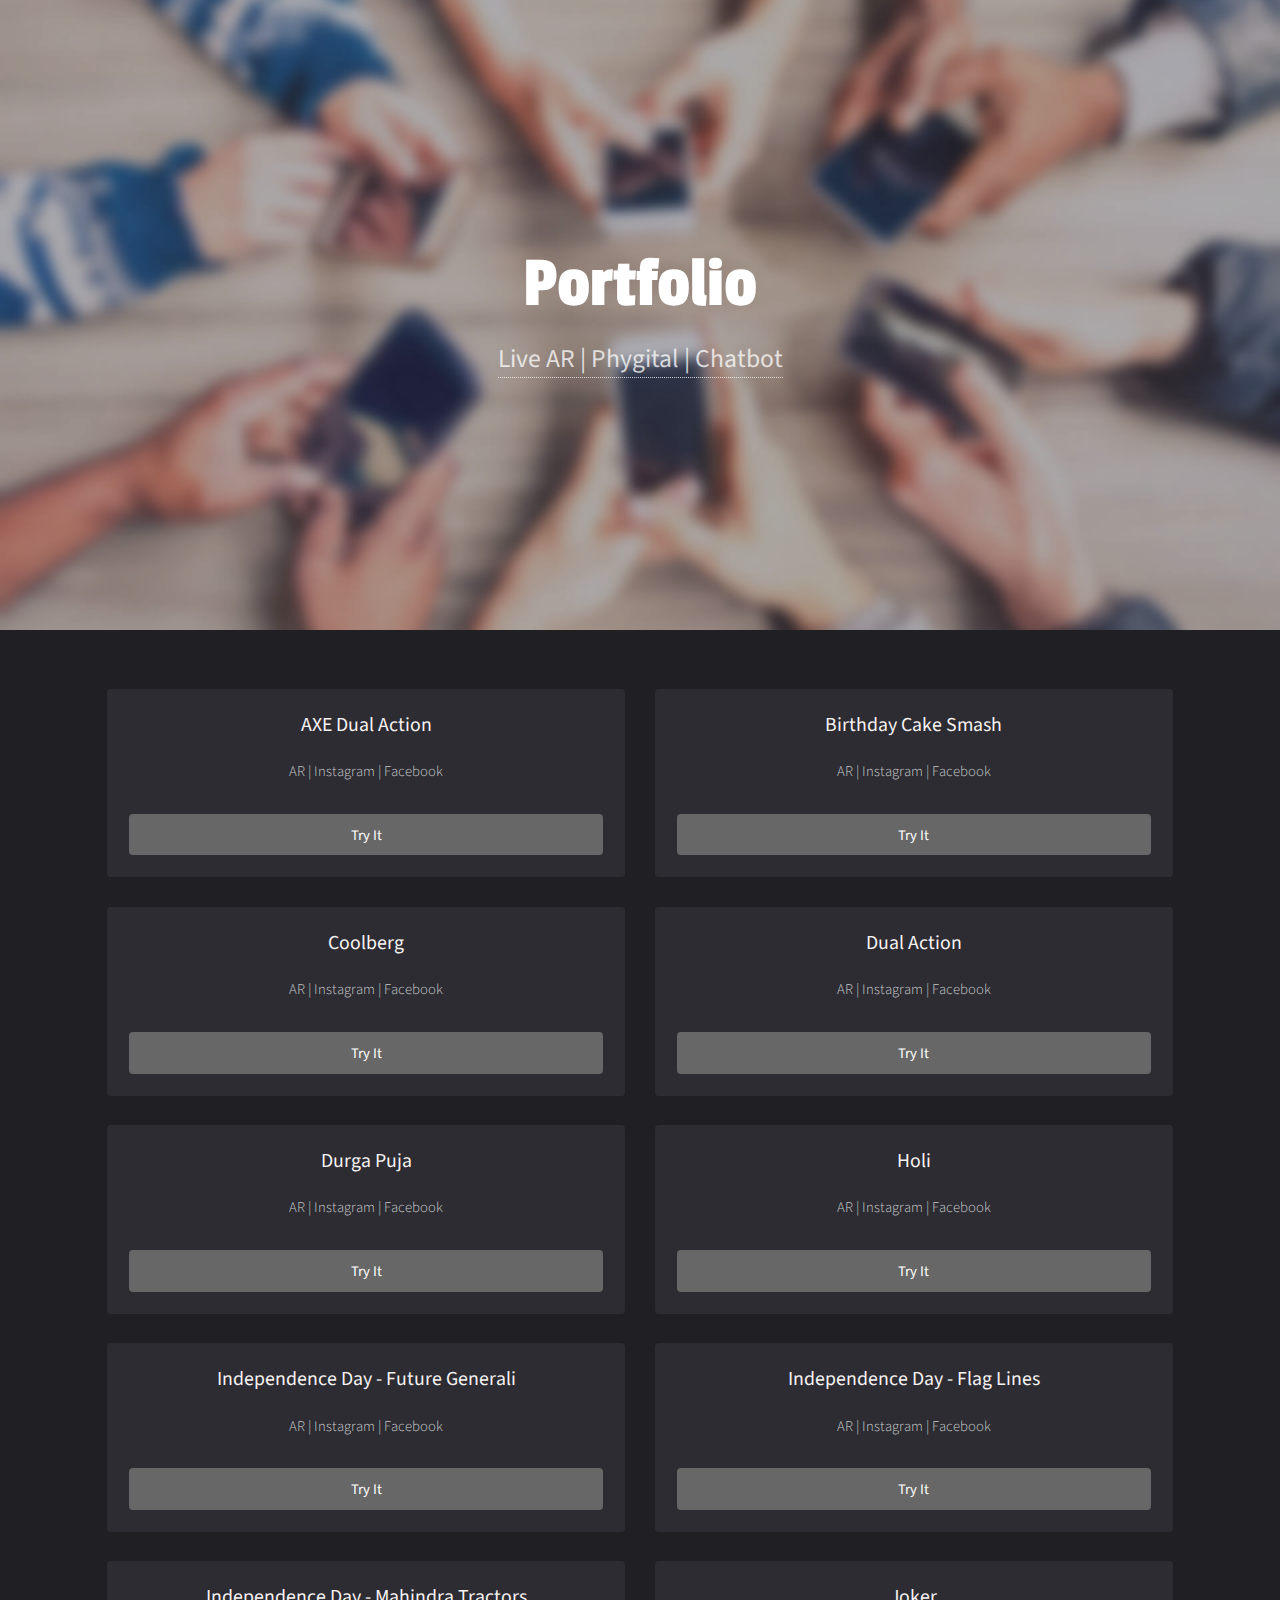
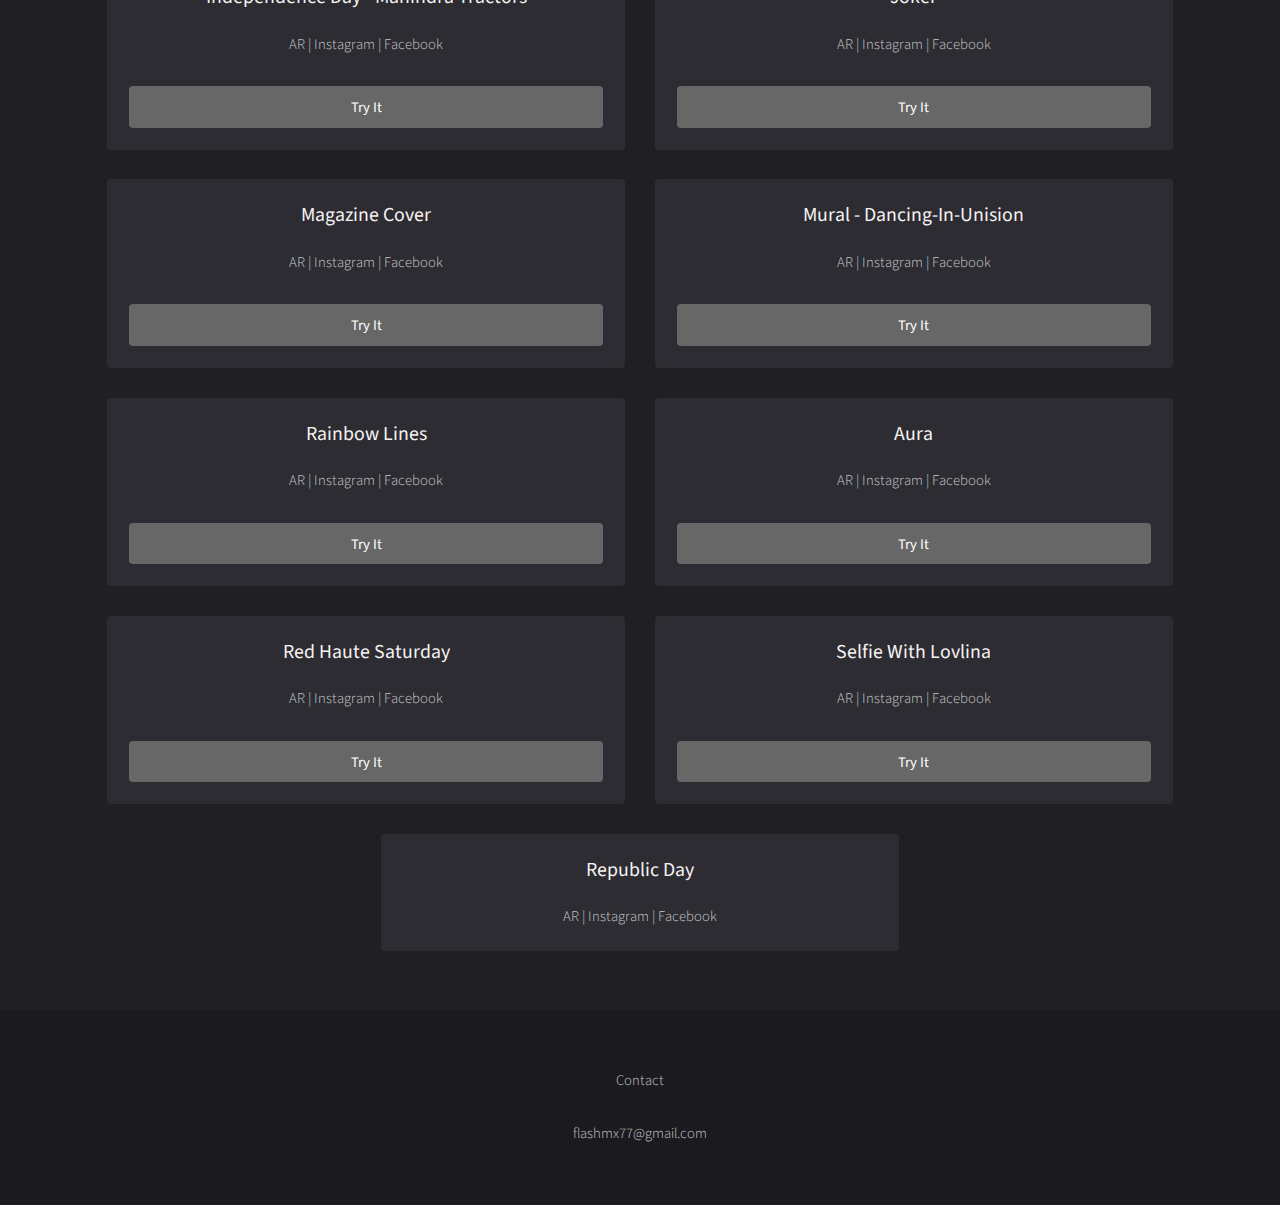
==== filters.html @ 59781143 "Update filters.html" ====
<!DOCTYPE HTML>
<html>
	<head>
		<title>Portfolio</title>
		<meta charset="utf-8" />
		<meta name="viewport" content="width=device-width, initial-scale=1" />
		<link rel="stylesheet" href="assets/css/main.css" />
	</head>
	<body id="top">

			<!-- Banner -->
			<!--
				To use a video as your background, set data-video to the name of your video without
				its extension (eg. images/banner). Your video must be available in both .mp4 and .webm
				formats to work correctly.
			-->
				<section id="banner">
					<div class="inner">
						<header>
							<h1>Portfolio</h1>
							<h2><a href="https://www.facebook.com/sparkarhub/portfolios/fb/yogesh.more.7583/" target="_blank">Live AR | Phygital | Chatbot</a></h2><br />
								
						</header>
					</div>
				</section>

			<!-- Main -->
				<div id="main">
					<div class="inner">

					<!-- Boxes -->
						<div class="thumbnails">

							<!-- Add Thubnails End Here --------------------------->

							<div class="box">	
								<a href="https://youtu.be/QBW-10yEpzw" class="image fit"><img src="https://img.youtube.com/vi/QBW-10yEpzw/hqdefault.jpg" alt="" /></a>
								<div class="inner">
									<h3>AXE Dual Action</h3>
									<p>AR | Instagram | Facebook</p>
									<a href="https://www.instagram.com/ar/537586124354179/" target="_blank" class="button style2" data-poptrox="ignore">Try It</a>
								</div>
							</div>

							<div class="box">	
								<a href="https://youtu.be/SzaYAIgMSN8" class="image fit"><img src="https://img.youtube.com/vi/SzaYAIgMSN8/hqdefault.jpg" alt="" /></a>
								<div class="inner">
									<h3>Birthday Cake Smash</h3>
									<p>AR | Instagram | Facebook</p>
									<a href="https://www.instagram.com/ar/287450049978394/" target="_blank" class="button style2" data-poptrox="ignore">Try It</a>
								</div>
							</div>

							<div class="box">	
								<a href="https://youtu.be/iDpoT2D5agc" class="image fit"><img src="https://img.youtube.com/vi/iDpoT2D5agc/hqdefault.jpg" alt="" /></a>
								<div class="inner">
									<h3>Coolberg</h3>
									<p>AR | Instagram | Facebook</p>
									<a href="https://www.instagram.com/ar/957175161336480/" target="_blank" class="button style2" data-poptrox="ignore">Try It</a>
								</div>
							</div>

							<div class="box">	
								<a href="https://youtube.com/shorts/dDfHltW8CPo" class="image fit"><img src="https://img.youtube.com/vi/dDfHltW8CPo/hqdefault.jpg" alt="" /></a>
								<div class="inner">
									<h3>Dual Action</h3>
									<p>AR | Instagram | Facebook</p>
									<a href="https://www.instagram.com/ar/537586124354179/" target="_blank" class="button style2" data-poptrox="ignore">Try It</a>
								</div>
							</div>

							<div class="box">	
								<a href="https://youtu.be/N5Nl8553BpI" class="image fit"><img src="https://img.youtube.com/vi/N5Nl8553BpI/hqdefault.jpg" alt="" /></a>
								<div class="inner">
									<h3>Durga Puja</h3>
									<p>AR | Instagram | Facebook</p>
									<a href="https://www.instagram.com/ar/721302671809543/" target="_blank" class="button style2" data-poptrox="ignore">Try It</a>
								</div>
							</div>

							<div class="box">	
								<a href="https://youtu.be/ouzbriXUy3Q" class="image fit"><img src="https://img.youtube.com/vi/ouzbriXUy3Q/hqdefault.jpg" alt="" /></a>
								<div class="inner">
									<h3>Holi</h3>
									<p>AR | Instagram | Facebook</p>
									<a href="https://www.instagram.com/ar/2175085199293525/" target="_blank" class="button style2" data-poptrox="ignore">Try It</a>
								</div>
							</div>

							<div class="box">	
								<a href="https://youtube.com/shorts/oxBhtY5HSUU" class="image fit"><img src="https://img.youtube.com/vi/oxBhtY5HSUU/hqdefault.jpg" alt="" /></a>
								<div class="inner">
									<h3>Independence Day - Future Generali</h3>
									<p>AR | Instagram | Facebook</p>
									<a href="https://www.instagram.com/ar/896954020672946/" target="_blank" class="button style2" data-poptrox="ignore">Try It</a>
								</div>
							</div>

							<div class="box">	
								<a href="https://youtu.be/_As4MZf49LM" class="image fit"><img src="https://img.youtube.com/vi/_As4MZf49LM/hqdefault.jpg" alt="" /></a>
								<div class="inner">
									<h3>Independence Day - Flag Lines</h3>
									<p>AR | Instagram | Facebook</p>
									<a href="https://www.instagram.com/ar/4697880150268100/" target="_blank" class="button style2" data-poptrox="ignore">Try It</a>
								</div>
							</div>

							<div class="box">	
								<a href="https://youtu.be/c65rJLaP1Z8" class="image fit"><img src="https://img.youtube.com/vi/c65rJLaP1Z8/hqdefault.jpg" alt="" /></a>
								<div class="inner">
									<h3>Independence Day - Mahindra Tractors</h3>
									<p>AR | Instagram | Facebook</p>
									<a href="https://www.instagram.com/ar/230034132458523/" target="_blank" class="button style2" data-poptrox="ignore">Try It</a>
								</div>
							</div>

							<div class="box">	
								<a href="https://youtu.be/Al5YrtFO" class="image fit"><img src="https://img.youtube.com/vi/Al5YrtFO/hqdefault.jpg" alt="" /></a>
								<div class="inner">
									<h3>Joker</h3>
									<p>AR | Instagram | Facebook</p>
									<a href="https://www.instagram.com/ar/272616911579802/" target="_blank" class="button style2" data-poptrox="ignore">Try It</a>
								</div>
							</div>

							<div class="box">	
								<a href="https://youtu.be/rmoR3_rSBbg" class="image fit"><img src="https://img.youtube.com/vi/rmoR3_rSBbg/hqdefault.jpg" alt="" /></a>
								<div class="inner">
									<h3>Magazine Cover</h3>
									<p>AR | Instagram | Facebook</p>
									<a href="https://www.instagram.com/ar/2303592519777385/" target="_blank" class="button style2" data-poptrox="ignore">Try It</a>
								</div>
							</div>

							<div class="box">	
								<a href="https://youtu.be/Qq5zEqtlnrs" class="image fit"><img src="https://img.youtube.com/vi/Qq5zEqtlnrs/hqdefault.jpg" alt="" /></a>
								<div class="inner">
									<h3>Mural - Dancing-In-Unision</h3>
									<p>AR | Instagram | Facebook</p>
									<a href="https://www.instagram.com/ar/176875527545979/" target="_blank" class="button style2" data-poptrox="ignore">Try It</a>
								</div>
							</div>

							<div class="box">	
								<a href="https://youtu.be/TAgI7N_SbGw" class="image fit"><img src="https://img.youtube.com/vi/TAgI7N_SbGw/hqdefault.jpg" alt="" /></a>
								<div class="inner">
									<h3>Rainbow Lines</h3>
									<p>AR | Instagram | Facebook</p>
									<a href="https://www.instagram.com/ar/316603903406210/" target="_blank" class="button style2" data-poptrox="ignore">Try It</a>
								</div>
							</div>

							<div class="box">	
								<a href="https://youtu.be/93Lt8MU55zY" class="image fit"><img src="https://img.youtube.com/vi/93Lt8MU55zY/hqdefault.jpg" alt="" /></a>
								<div class="inner">
									<h3>Aura</h3>
									<p>AR | Instagram | Facebook</p>
									<a href="https://www.instagram.com/ar/203110615328502/" target="_blank" class="button style2" data-poptrox="ignore">Try It</a>
								</div>
							</div>

							<div class="box">	
								<a href="https://youtu.be/dvig1gY3GxA" class="image fit"><img src="https://img.youtube.com/vi/dvig1gY3GxA/hqdefault.jpg" alt="" /></a>
								<div class="inner">
									<h3>Red Haute Saturday</h3>
									<p>AR | Instagram | Facebook</p>
									<a href="https://www.instagram.com/ar/796546694264872/" target="_blank" class="button style2" data-poptrox="ignore">Try It</a>
								</div>
							</div>

							<div class="box">	
								<a href="https://youtu.be/J77EENIoPwA" class="image fit"><img src="https://img.youtube.com/vi/J77EENIoPwA/hqdefault.jpg" alt="" /></a>
								<div class="inner">
									<h3>Selfie With Lovlina</h3>
									<p>AR | Instagram | Facebook</p>
									<a href="https://www.instagram.com/ar/395249058908692/" target="_blank" class="button style2" data-poptrox="ignore">Try It</a>
								</div>
							</div>

							<div class="box">	
								<a href="https://youtu.be/uNlEU5g5nno" class="image fit"><img src="https://img.youtube.com/vi/uNlEU5g5nno/hqdefault.jpg" alt="" /></a>
								<div class="inner">
									<h3>Republic Day</h3>
									<p>AR | Instagram | Facebook</p>
									<!-- No Test Link Available -->
								</div>
							</div>


							<!-- Thubnails End Here --------------------------->




						</div>

					</div>
				</div>

			<!-- Footer -->
				<footer id="footer">
					<div class="inner">
						<p>Contact</p>
						<p>flashmx77@gmail.com</p>

						<!--<ul class="icons">
							<li><a href="https://twitter.com/ShyThe13th" class="icon fa-twitter"><span class="label">Twitter</span></a></li>
							<li><a href="https://www.youtube.com/channel/UCXwXS7jSIr3PJQNfdKXRfbA" class="icon fa-youtube"><span class="label">Youtube</span></a></li>
							<li><a href="https://www.instagram.com/shy_guythe13th/" class="icon fa-instagram"><span class="label">Instagram</span></a></li>
						</ul>-->
					</div>
				</footer>

		<!-- Scripts -->
			<script src="assets/js/jquery.min.js"></script>
			<script src="assets/js/jquery.scrolly.min.js"></script>
			<script src="assets/js/jquery.poptrox.min.js"></script>
			<script src="assets/js/skel.min.js"></script>
			<script src="assets/js/util.js"></script>
			<script src="assets/js/main.js"></script>

	</body>
</html>
---- assets/css/main.css ----
@charset "UTF-8";
@import url(font-awesome.min.css);
@import url("https://fonts.googleapis.com/css?family=Source+Sans+Pro:300,400|Passion+One:400");

/*
	Full Motion by TEMPLATED
	templated.co @templatedco
	Released for free under the Creative Commons Attribution 3.0 license (templated.co/license)
*/

/* Reset */

	html, body, div, span, applet, object, iframe, h1, h2, h3, h4, h5, h6, p, blockquote, pre, a, abbr, acronym, address, big, cite, code, del, dfn, em, img, ins, kbd, q, s, samp, small, strike, strong, sub, sup, tt, var, b, u, i, center, dl, dt, dd, ol, ul, li, fieldset, form, label, legend, table, caption, tbody, tfoot, thead, tr, th, td, article, aside, canvas, details, embed, figure, figcaption, footer, header, hgroup, menu, nav, output, ruby, section, summary, time, mark, audio, video {
		margin: 0;
		padding: 0;
		border: 0;
		font-size: 100%;
		font: inherit;
		vertical-align: baseline;
	}

	article, aside, details, figcaption, figure, footer, header, hgroup, menu, nav, section {
		display: block;
	}

	body {
		line-height: 1;
	}

	ol, ul {
		list-style: none;
	}

	blockquote, q {
		quotes: none;
	}

	blockquote:before, blockquote:after, q:before, q:after {
		content: '';
		content: none;
	}

	table {
		border-collapse: collapse;
		border-spacing: 0;
	}

	body {
		-webkit-text-size-adjust: none;
	}

/* Box Model */

	*, *:before, *:after {
		-moz-box-sizing: border-box;
		-webkit-box-sizing: border-box;
		box-sizing: border-box;
	}

/* Basic */

	@-ms-viewport {
		width: device-width;
	}

	body {
		-ms-overflow-style: scrollbar;
	}

	@media screen and (max-width: 480px) {

		html, body {
			min-width: 320px;
		}

	}

	body {
		background: #202024;
	}

		body.is-loading *, body.is-loading *:before, body.is-loading *:after {
			-moz-animation: none !important;
			-webkit-animation: none !important;
			-ms-animation: none !important;
			animation: none !important;
			-moz-transition: none !important;
			-webkit-transition: none !important;
			-ms-transition: none !important;
			transition: none !important;
		}

/* Type */

	body, input, select, textarea {
		color: rgba(255, 255, 255, 0.75);
		font-family: "Source Sans Pro", sans-serif;
		font-size: 14pt;
		font-weight: 300;
		line-height: 1.65;
	}

		@media screen and (max-width: 1680px) {

			body, input, select, textarea {
				font-size: 11pt;
			}

		}

		@media screen and (max-width: 1280px) {

			body, input, select, textarea {
				font-size: 11pt;
			}

		}

		@media screen and (max-width: 980px) {

			body, input, select, textarea {
				font-size: 12pt;
			}

		}

		@media screen and (max-width: 736px) {

			body, input, select, textarea {
				font-size: 12pt;
			}

		}

		@media screen and (max-width: 480px) {

			body, input, select, textarea {
				font-size: 12pt;
			}

		}

	a {
		-moz-transition: background-color 0.2s ease-in-out, color 0.2s ease-in-out;
		-webkit-transition: background-color 0.2s ease-in-out, color 0.2s ease-in-out;
		-ms-transition: background-color 0.2s ease-in-out, color 0.2s ease-in-out;
		transition: background-color 0.2s ease-in-out, color 0.2s ease-in-out;
		color: rgba(255, 255, 255, 0.75);
		text-decoration: none;
		border-bottom: 1px dotted;
		outline: 0;
	}

		a:hover {
			color: #FFF;
			border: none;
		}

	strong, b {
		color: #fff;
		font-weight: 400;
	}

	em, i {
		font-style: italic;
	}

	p {
		margin: 0 0 2em 0;
	}

	h1, h2, h3, h4, h5, h6 {
		color: rgb(247, 242, 242);
		font-weight: 400;
		line-height: 1.5;
		margin: 0 0 1em 0;
	}

		h1 a, h2 a, h3 a, h4 a, h5 a, h6 a {
			color: inherit;
			text-decoration: none;
		}

	h2 {
		font-size: 1.75em;
	}

	h3 {
		font-size: 1.35em;
	}

	h4 {
		font-size: 1.1em;
	}

	h5 {
		font-size: 0.9em;
	}

	h6 {
		font-size: 0.7em;
	}

	sub {
		font-size: 0.8em;
		position: relative;
		top: 0.5em;
	}

	sup {
		font-size: 0.8em;
		position: relative;
		top: -0.5em;
	}

	blockquote {
		border-left: solid 4px rgba(144, 144, 144, 0.25);
		font-style: italic;
		margin: 0 0 2em 0;
		padding: 0.5em 0 0.5em 2em;
	}

	code {
		background: rgba(144, 144, 144, 0.075);
		border-radius: 4px;
		border: solid 1px rgba(144, 144, 144, 0.25);
		font-family: "Courier New", monospace;
		font-size: 0.9em;
		margin: 0 0.25em;
		padding: 0.25em 0.65em;
	}

	pre {
		-webkit-overflow-scrolling: touch;
		font-family: "Courier New", monospace;
		font-size: 0.9em;
		margin: 0 0 2em 0;
	}

		pre code {
			display: block;
			line-height: 1.75;
			padding: 1em 1.5em;
			overflow-x: auto;
		}

	hr {
		border: 0;
		border-bottom: solid 1px rgba(144, 144, 144, 0.25);
		margin: 2em 0;
	}

		hr.major {
			margin: 3em 0;
		}

	.align-left {
		text-align: left;
	}

	.align-center {
		text-align: center;
	}

	.align-right {
		text-align: right;
	}

/* Section/Article */

	section.special, article.special {
		text-align: center;
	}

	header p {
		color: rgba(255, 255, 255, 0.5);
		position: relative;
		margin: 0 0 1.5em 0;
	}

	header h2 + p {
		font-size: 1.25em;
		margin-top: -1em;
	}

	header h3 + p {
		font-size: 1.1em;
		margin-top: -0.8em;
	}

	header h4 + p,
	header h5 + p,
	header h6 + p {
		font-size: 0.9em;
		margin-top: -0.6em;
	}

/* Box */

	.thumbnails {
		display: -moz-flex;
		display: -webkit-flex;
		display: -ms-flex;
		display: flex;
		-moz-align-items: stretch;
		-webkit-align-items: stretch;
		-ms-align-items: stretch;
		align-items: stretch;
		-moz-justify-content: center;
		-webkit-justify-content: center;
		-ms-justify-content: center;
		justify-content: center;
		-moz-flex-wrap: wrap;
		-webkit-flex-wrap: wrap;
		-ms-flex-wrap: wrap;
		flex-wrap: wrap;
	}

		.thumbnails .box {
			margin: 0 1em 2em 1em;
			width: 30%;
		}

			@media screen and (max-width: 1280px) {

				.thumbnails .box {
					width: 45%;
				}

			}

			@media screen and (max-width: 736px) {

				.thumbnails .box {
					width: 100%;
				}

			}

/* Form */

	form {
		margin: 0 0 2em 0;
	}

	label {
		color: #fff;
		display: block;
		font-size: 0.9em;
		font-weight: 400;
		margin: 0 0 1em 0;
	}

	input[type="text"],
	input[type="password"],
	input[type="email"],
	input[type="tel"],
	select,
	textarea {
		-moz-appearance: none;
		-webkit-appearance: none;
		-ms-appearance: none;
		appearance: none;
		background: rgba(144, 144, 144, 0.075);
		border-radius: 4px;
		border: none;
		border: solid 1px rgba(144, 144, 144, 0.25);
		color: inherit;
		display: block;
		outline: 0;
		padding: 0 1em;
		text-decoration: none;
		width: 100%;
	}

		input[type="text"]:invalid,
		input[type="password"]:invalid,
		input[type="email"]:invalid,
		input[type="tel"]:invalid,
		select:invalid,
		textarea:invalid {
			box-shadow: none;
		}

		input[type="text"]:focus,
		input[type="password"]:focus,
		input[type="email"]:focus,
		input[type="tel"]:focus,
		select:focus,
		textarea:focus {
			border-color: #ff8686;
			box-shadow: 0 0 0 1px #ff8686;
		}

	.select-wrapper {
		text-decoration: none;
		display: block;
		position: relative;
	}

		.select-wrapper:before {
			content: "";
			-moz-osx-font-smoothing: grayscale;
			-webkit-font-smoothing: antialiased;
			font-family: FontAwesome;
			font-style: normal;
			font-weight: normal;
			text-transform: none !important;
		}

		.select-wrapper:before {
			color: rgba(144, 144, 144, 0.25);
			display: block;
			height: 2.75em;
			line-height: 2.75em;
			pointer-events: none;
			position: absolute;
			right: 0;
			text-align: center;
			top: 0;
			width: 2.75em;
		}

		.select-wrapper select::-ms-expand {
			display: none;
		}

	input[type="text"],
	input[type="password"],
	input[type="email"],
	select {
		height: 2.75em;
	}

	textarea {
		padding: 0.75em 1em;
	}

	input[type="checkbox"],
	input[type="radio"] {
		-moz-appearance: none;
		-webkit-appearance: none;
		-ms-appearance: none;
		appearance: none;
		display: block;
		float: left;
		margin-right: -2em;
		opacity: 0;
		width: 1em;
		z-index: -1;
	}

		input[type="checkbox"] + label,
		input[type="radio"] + label {
			text-decoration: none;
			color: rgba(255, 255, 255, 0.75);
			cursor: pointer;
			display: inline-block;
			font-size: 1em;
			font-weight: 300;
			padding-left: 2.4em;
			padding-right: 0.75em;
			position: relative;
		}

			input[type="checkbox"] + label:before,
			input[type="radio"] + label:before {
				-moz-osx-font-smoothing: grayscale;
				-webkit-font-smoothing: antialiased;
				font-family: FontAwesome;
				font-style: normal;
				font-weight: normal;
				text-transform: none !important;
			}

			input[type="checkbox"] + label:before,
			input[type="radio"] + label:before {
				background: rgba(144, 144, 144, 0.075);
				border-radius: 4px;
				border: solid 1px rgba(144, 144, 144, 0.25);
				content: '';
				display: inline-block;
				height: 1.65em;
				left: 0;
				line-height: 1.58125em;
				position: absolute;
				text-align: center;
				top: 0;
				width: 1.65em;
			}

		input[type="checkbox"]:checked + label:before,
		input[type="radio"]:checked + label:before {
			background: #ff8686;
			border-color: #ff8686;
			color: #ffffff;
			content: '\f00c';
		}

		input[type="checkbox"]:focus + label:before,
		input[type="radio"]:focus + label:before {
			border-color: #ff8686;
			box-shadow: 0 0 0 1px #ff8686;
		}

	input[type="checkbox"] + label:before {
		border-radius: 4px;
	}

	input[type="radio"] + label:before {
		border-radius: 100%;
	}

	::-webkit-input-placeholder {
		color: rgba(255, 255, 255, 0.5) !important;
		opacity: 1.0;
	}

	:-moz-placeholder {
		color: rgba(255, 255, 255, 0.5) !important;
		opacity: 1.0;
	}

	::-moz-placeholder {
		color: rgba(255, 255, 255, 0.5) !important;
		opacity: 1.0;
	}

	:-ms-input-placeholder {
		color: rgba(255, 255, 255, 0.5) !important;
		opacity: 1.0;
	}

	.formerize-placeholder {
		color: rgba(255, 255, 255, 0.5) !important;
		opacity: 1.0;
	}

/* Box */

	.box {
		border-radius: 4px;
		margin-bottom: 2em;
		background: #2c2c32;
		text-align: center;
	}

		.box > :last-child,
		.box > :last-child > :last-child,
		.box > :last-child > :last-child > :last-child {
			margin-bottom: 0;
		}

		.box .image.fit {
			margin: 0;
		}

		.box .image img {
			border-radius: 4px 4px 0 0;
		}

		.box .inner {
			padding: 1.5em;
			width: 100% !important;
		}

			@media screen and (max-width: 480px) {

				.box .inner {
					padding: 1em;
				}

			}

		.box.alt {
			border: 0;
			border-radius: 0;
			padding: 0;
		}

/* Icon */

	.icon {
		text-decoration: none;
		border-bottom: none;
		position: relative;
	}

		.icon:before {
			-moz-osx-font-smoothing: grayscale;
			-webkit-font-smoothing: antialiased;
			font-family: FontAwesome;
			font-style: normal;
			font-weight: normal;
			text-transform: none !important;
		}

		.icon > .label {
			display: none;
		}

/* Image */

	.image {
		border-radius: 4px;
		border: 0;
		display: inline-block;
		position: relative;
	}

		.image img {
			border-radius: 4px;
			display: block;
		}

		.image.left, .image.right {
			max-width: 40%;
		}

			.image.left img, .image.right img {
				width: 100%;
			}

		.image.left {
			float: left;
			padding: 0 1.5em 1em 0;
			top: 0.25em;
		}

		.image.right {
			float: right;
			padding: 0 0 1em 1.5em;
			top: 0.25em;
		}

		.image.fit {
			display: block;
			margin: 0 0 2em 0;
			width: 100%;
		}

			.image.fit img {
				width: 100%;
			}

		.image.main {
			display: block;
			margin: 0 0 3em 0;
			width: 100%;
		}

			.image.main img {
				width: 100%;
			}

/* List */

	ol {
		list-style: decimal;
		margin: 0 0 2em 0;
		padding-left: 1.25em;
	}

		ol li {
			padding-left: 0.25em;
		}

	ul {
		list-style: disc;
		margin: 0 0 2em 0;
		padding-left: 1em;
	}

		ul li {
			padding-left: 0.5em;
		}

		ul.alt {
			list-style: none;
			padding-left: 0;
		}

			ul.alt li {
				border-top: solid 1px rgba(144, 144, 144, 0.25);
				padding: 0.5em 0;
			}

				ul.alt li:first-child {
					border-top: 0;
					padding-top: 0;
				}

		ul.icons {
			cursor: default;
			list-style: none;
			padding-left: 0;
		}

			ul.icons li {
				display: inline-block;
				text-align: center;
				padding-left: 0;
				padding-right: 1em;
			}

				ul.icons li a {
					display: block;
					border-radius: 100%;
					margin: 0;
					padding: 0.5em;
					border: solid 1px rgba(144, 144, 144, 0.25);
					color: rgba(144, 144, 144, 0.25);
				}

					ul.icons li a:before {
						font-size: 1.5em;
						display: block;
						width: 1.5em;
						height: 1.5em;
						line-height: 1.5em;
					}

					ul.icons li a:hover {
						background-color: #202024;
						color: #FFF;
					}

				ul.icons li:last-child {
					padding-right: 0;
				}

		ul.actions {
			cursor: default;
			list-style: none;
			padding-left: 0;
		}

			ul.actions li {
				display: inline-block;
				padding: 0 1em 0 0;
				vertical-align: middle;
			}

				ul.actions li:last-child {
					padding-right: 0;
				}

			ul.actions.small li {
				padding: 0 0.5em 0 0;
			}

			ul.actions.vertical li {
				display: block;
				padding: 1em 0 0 0;
			}

				ul.actions.vertical li:first-child {
					padding-top: 0;
				}

				ul.actions.vertical li > * {
					margin-bottom: 0;
				}

			ul.actions.vertical.small li {
				padding: 0.5em 0 0 0;
			}

				ul.actions.vertical.small li:first-child {
					padding-top: 0;
				}

			ul.actions.fit {
				display: table;
				margin-left: -1em;
				padding: 0;
				table-layout: fixed;
				width: calc(100% + 1em);
			}

				ul.actions.fit li {
					display: table-cell;
					padding: 0 0 0 1em;
				}

					ul.actions.fit li > * {
						margin-bottom: 0;
					}

				ul.actions.fit.small {
					margin-left: -0.5em;
					width: calc(100% + 0.5em);
				}

					ul.actions.fit.small li {
						padding: 0 0 0 0.5em;
					}

			@media screen and (max-width: 480px) {

				ul.actions {
					margin: 0 0 2em 0;
				}

					ul.actions li {
						padding: 1em 0 0 0;
						display: block;
						text-align: center;
						width: 100%;
					}

						ul.actions li:first-child {
							padding-top: 0;
						}

						ul.actions li > * {
							width: 100%;
							margin: 0 !important;
						}

							ul.actions li > *.icon:before {
								margin-left: -2em;
							}

					ul.actions.small li {
						padding: 0.5em 0 0 0;
					}

						ul.actions.small li:first-child {
							padding-top: 0;
						}

			}

	dl {
		margin: 0 0 2em 0;
	}

		dl dt {
			display: block;
			font-weight: 400;
			margin: 0 0 1em 0;
		}

		dl dd {
			margin-left: 2em;
		}

/* Table */

	.table-wrapper {
		-webkit-overflow-scrolling: touch;
		overflow-x: auto;
	}

	table {
		margin: 0 0 2em 0;
		width: 100%;
	}

		table tbody tr {
			border: solid 1px rgba(144, 144, 144, 0.25);
			border-left: 0;
			border-right: 0;
		}

			table tbody tr:nth-child(2n + 1) {
				background-color: rgba(144, 144, 144, 0.075);
			}

		table td {
			padding: 0.75em 0.75em;
		}

		table th {
			color: #fff;
			font-size: 0.9em;
			font-weight: 400;
			padding: 0 0.75em 0.75em 0.75em;
			text-align: left;
		}

		table thead {
			border-bottom: solid 2px rgba(144, 144, 144, 0.25);
		}

		table tfoot {
			border-top: solid 2px rgba(144, 144, 144, 0.25);
		}

		table.alt {
			border-collapse: separate;
		}

			table.alt tbody tr td {
				border: solid 1px rgba(144, 144, 144, 0.25);
				border-left-width: 0;
				border-top-width: 0;
			}

				table.alt tbody tr td:first-child {
					border-left-width: 1px;
				}

			table.alt tbody tr:first-child td {
				border-top-width: 1px;
			}

			table.alt thead {
				border-bottom: 0;
			}

			table.alt tfoot {
				border-top: 0;
			}

/* Button */

	input[type="submit"],
	input[type="reset"],
	input[type="button"],
	button,
	.button {
		-moz-appearance: none;
		-webkit-appearance: none;
		-ms-appearance: none;
		appearance: none;
		-moz-transition: background-color 0.2s ease-in-out, color 0.2s ease-in-out;
		-webkit-transition: background-color 0.2s ease-in-out, color 0.2s ease-in-out;
		-ms-transition: background-color 0.2s ease-in-out, color 0.2s ease-in-out;
		transition: background-color 0.2s ease-in-out, color 0.2s ease-in-out;
		background-color: #0534d1;
		border-radius: 4px;
		border: 0;
		color: #ffffff !important;
		cursor: pointer;
		display: inline-block;
		font-weight: 400;
		height: 2.85em;
		line-height: 2.95em;
		padding: 0 4.5em;
		text-align: center;
		text-decoration: none;
		white-space: nowrap;
	}

		input[type="submit"]:hover,
		input[type="reset"]:hover,
		input[type="button"]:hover,
		button:hover,
		.button:hover {
			background-color: #264fd3;
		}

		input[type="submit"]:active,
		input[type="reset"]:active,
		input[type="button"]:active,
		button:active,
		.button:active {
			background-color: #264fd3;
		}

		input[type="submit"].icon,
		input[type="reset"].icon,
		input[type="button"].icon,
		button.icon,
		.button.icon {
			padding-left: 1.35em;
		}

			input[type="submit"].icon:before,
			input[type="reset"].icon:before,
			input[type="button"].icon:before,
			button.icon:before,
			.button.icon:before {
				margin-right: 0.5em;
			}

		input[type="submit"].fit,
		input[type="reset"].fit,
		input[type="button"].fit,
		button.fit,
		.button.fit {
			display: block;
			margin: 0 0 1em 0;
			width: 100%;
		}

		input[type="submit"].small,
		input[type="reset"].small,
		input[type="button"].small,
		button.small,
		.button.small {
			font-size: 0.8em;
		}

		input[type="submit"].big,
		input[type="reset"].big,
		input[type="button"].big,
		button.big,
		.button.big {
			font-size: 1.35em;
		}

		input[type="submit"].disabled, input[type="submit"]:disabled,
		input[type="reset"].disabled,
		input[type="reset"]:disabled,
		input[type="button"].disabled,
		input[type="button"]:disabled,
		button.disabled,
		button:disabled,
		.button.disabled,
		.button:disabled {
			background-color: rgba(255, 255, 255, 0.75) !important;
			box-shadow: inset 0 -0.15em 0 0 rgba(0, 0, 0, 0.15);
			color: #202024 !important;
			cursor: default;
			opacity: 0.25;
		}

		input[type="submit"].style2,
		input[type="reset"].style2,
		input[type="button"].style2,
		button.style2,
		.button.style2 {
			background-color: #676767;
			display: block;
		}

			input[type="submit"].style2:hover,
			input[type="reset"].style2:hover,
			input[type="button"].style2:hover,
			button.style2:hover,
			.button.style2:hover {
				background-color: #808080;
			}

			input[type="submit"].style2:active,
			input[type="reset"].style2:active,
			input[type="button"].style2:active,
			button.style2:active,
			.button.style2:active {
				background-color: #df0e07;
			}

		input[type="submit"].style3,
		input[type="reset"].style3,
		input[type="button"].style3,
		button.style3,
		.button.style3 {
			background-color: #0fda3b;
		}

			input[type="submit"].style3:hover,
			input[type="reset"].style3:hover,
			input[type="button"].style3:hover,
			button.style3:hover,
			.button.style3:hover {
				background-color: #5bcc73;
			}

			input[type="submit"].style3:active,
			input[type="reset"].style3:active,
			input[type="button"].style3:active,
			button.style3:active,
			.button.style3:active {
				background-color: #5bcc73;
			}

		@media screen and (max-width: 480px) {

			input[type="submit"],
			input[type="reset"],
			input[type="button"],
			button,
			.button {
				padding: 0;
			}

		}

/* Poptrox */

	.poptrox-popup {
		-moz-box-sizing: content-box;
		-webkit-box-sizing: content-box;
		-ms-box-sizing: content-box;
		box-sizing: content-box;
		background: #000;
		box-shadow: 0 0.5em 3em 0 rgba(0, 0, 0, 0.25);
		border-radius: 4px;
		padding: 2em;
		overflow: hidden;
	}

		.poptrox-popup .closer {
			-moz-transition: opacity 0.2s ease-in-out;
			-webkit-transition: opacity 0.2s ease-in-out;
			-ms-transition: opacity 0.2s ease-in-out;
			transition: opacity 0.2s ease-in-out;
			text-decoration: none;
			position: absolute;
			top: .5em;
			right: .5em;
			z-index: 11000;
			-webkit-tap-highlight-color: rgba(255, 255, 255, 0);
			white-space: nowrap;
			text-indent: 2em;
			overflow: hidden;
			width: 2em;
			height: 2em;
			display: block;
		}

			.poptrox-popup .closer:before {
				content: "\f00d";
				-moz-osx-font-smoothing: grayscale;
				-webkit-font-smoothing: antialiased;
				font-family: FontAwesome;
				font-style: normal;
				font-weight: normal;
				text-transform: none !important;
				display: block;
				position: relative;
				text-indent: 0;
				border-radius: 100%;
				box-shadow: inset 0 0 0 1px rgba(255, 255, 255, 0.25);
				color: #ffffff !important;
				width: 2em;
				height: 2em;
				line-height: 2em;
			}

		.poptrox-popup:hover .closer {
			opacity: 0.5;
		}

		.poptrox-popup:hover .closer:hover {
			opacity: 1.0;
		}

		@media screen and (max-width: 736px) {

			.poptrox-popup {
				padding: 0;
			}

				.poptrox-popup .closer {
					display: none !important;
				}

		}

/* Banner */

	#banner {
		-moz-align-items: center;
		-webkit-align-items: center;
		-ms-align-items: center;
		align-items: center;
		display: -moz-flex;
		display: -webkit-flex;
		display: -ms-flex;
		display: flex;
		-moz-justify-content: center;
		-webkit-justify-content: center;
		-ms-justify-content: center;
		justify-content: center;
		padding: 8em 4em 6em 4em;
		min-height: 70vh;
		background-image: url("../../images/banner.jpg");
		background-position: center;
		background-size: cover;
		background-repeat: no-repeat;
		border-top: 0;
		position: relative;
		text-align: center;
		overflow: hidden;
	}

		#banner .inner {
			text-align: center;
			position: relative;
			z-index: 2;
		}

		#banner h1 {
			color: #fff;
			font-size: 5em;
			font-weight: 400;
			font-family: 'Passion One', cursive;
			margin: 0;
		}

			@media screen and (max-width: 980px) {

				#banner h1 {
					font-size: 5em;
				}

			}

			@media screen and (max-width: 736px) {

				#banner h1 {
					font-size: 3em;
				}

			}

		#banner p {
			color: rgba(255, 255, 255, 0.85);
			font-size: 1.5em;
			font-weight: 300;
		}

			@media screen and (max-width: 980px) {

				#banner p {
					font-size: 1.5em;
				}

			}

			@media screen and (max-width: 480px) {

				#banner p {
					font-size: 1.25em;
				}

			}

		#banner a {
			color: rgba(255, 255, 255, 0.75);
			text-decoration: none;
			border-bottom: 1px dotted;
		}

			#banner a:hover {
				color: #FFF;
				border: none;
			}

		#banner .more {
			/*background-image: url("images/arrow.svg");
			background-position: center 1.35em;
			background-repeat: no-repeat;
			background-size: auto;
			border: 1px solid #fff;
			border-radius: 100%;
			color: rgba(255, 255, 255, 0.75);
			display: block;
			height: 4em;
			text-indent: 4em;
			overflow: hidden;
			white-space: nowrap;
			width: 4em;
			z-index: 2;
			margin: 0 auto 2em auto;*/

			background-position: center 1.35em;
			background-repeat: no-repeat;
			background-size: auto;
			
			color: rgba(255, 255, 255, 0.75);
			
			height: 4em;
			text-indent: 4em;
			overflow: hidden;
			white-space: nowrap;
			width: 4em;
			z-index: 2;
			margin: 0 auto 2em auto;
		}

			#banner .more:hover {
				/*background-color: rgba(255, 255, 255, 0.05);
				border: 1px solid #fff;*/
				color: #FFF;
			}

		#banner video {
			-moz-transform: translateX(50%) translateY(50%);
			-webkit-transform: translateX(50%) translateY(50%);
			-ms-transform: translateX(50%) translateY(50%);
			transform: translateX(50%) translateY(50%);
			position: absolute;
			bottom: 50%;
			right: 50%;
			width: auto;
			height: auto;
			min-width: 100%;
			min-height: 100%;
			overflow: hidden;
		}

		#banner:before {
			-moz-transition: opacity 3s ease;
			-webkit-transition: opacity 3s ease;
			-ms-transition: opacity 3s ease;
			transition: opacity 3s ease;
			-moz-transition-delay: 1s;
			-webkit-transition-delay: 1s;
			-ms-transition-delay: 1s;
			transition-delay: 1s;
			content: '';
			background-color: #42424f;
			display: block;
			height: 100%;
			left: 0;
			opacity: 0.45;
			position: absolute;
			top: 0;
			width: 100%;
			z-index: 1;
		}

		@media screen and (max-width: 1280px) {

			#banner video {
				display: none;
			}

		}

		@media screen and (max-width: 980px) {

			#banner br {
				display: none;
			}

		}

		@media screen and (max-width: 736px) {

			#banner {
				min-height: 0;
				padding: 6em 2em 4em 2em;
			}

				#banner br {
					display: none;
				}

		}

		body.is-loading #banner:before {
			opacity: 1;
		}

/* Main */

	#main {
		padding: 4em 0 2em 0;
	}

		@media screen and (max-width: 736px) {

			#main {
				padding: 3em 0 1em 0;
			}

		}

		#main .inner {
			width: 90%;
			max-width: 80em;
			margin: 0 auto;
		}

			@media screen and (max-width: 480px) {

				#main .inner {
					width: 95%;
				}

			}

/* Footer */

	#footer {
		padding: 4em 0 2em 0;
		background-color: #1b1b1f;
		text-align: center;
	}

		#footer .inner {
			width: 50%;
			margin: 0 auto;
		}

			@media screen and (max-width: 980px) {

				#footer .inner {
					width: 75%;
				}

			}

			@media screen and (max-width: 480px) {

				#footer .inner {
					width: 90%;
				}

			}

		#footer .copyright {
			color: rgba(255, 255, 255, 0.5);
			font-size: 0.9em;
			margin: 0 0 2em 0;
			padding: 0;
			text-align: center;
		}

		@media screen and (max-width: 736px) {

			#footer {
				padding: 3em 0 1em 0;
			}

		}
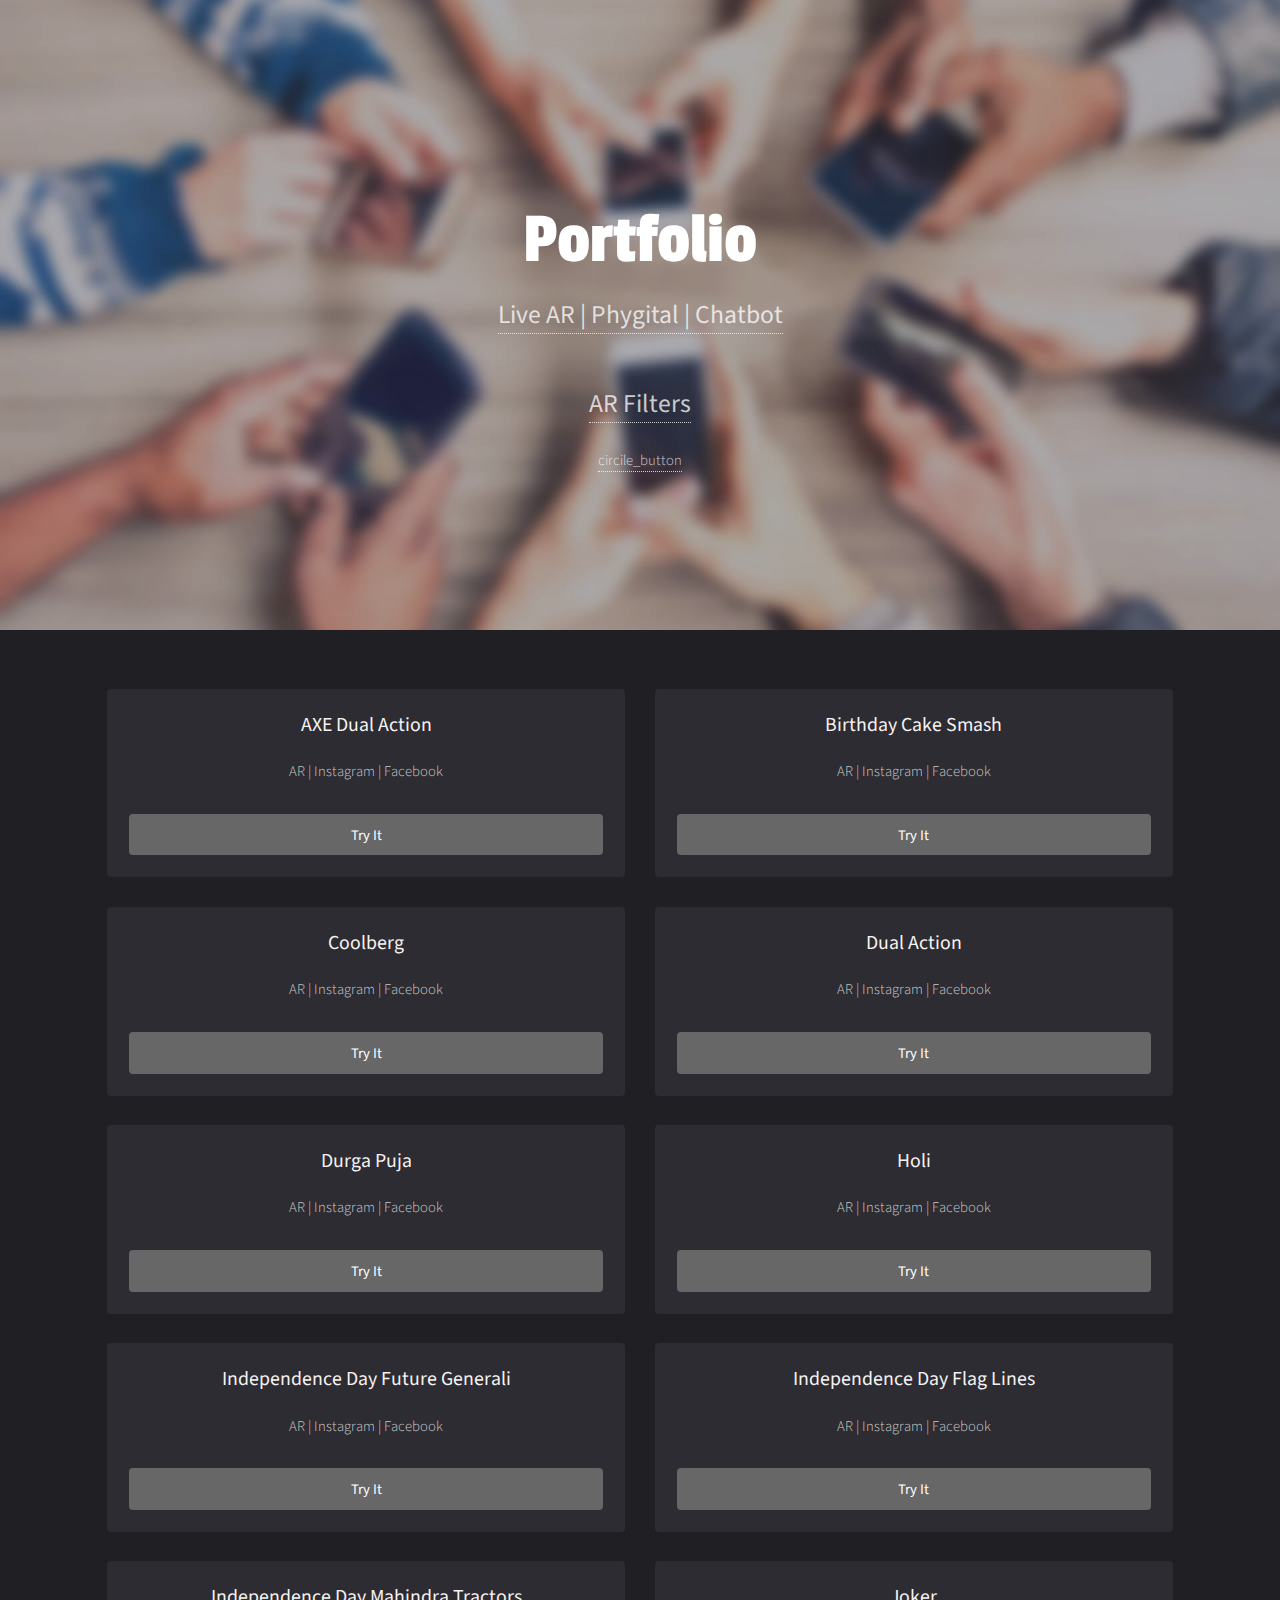
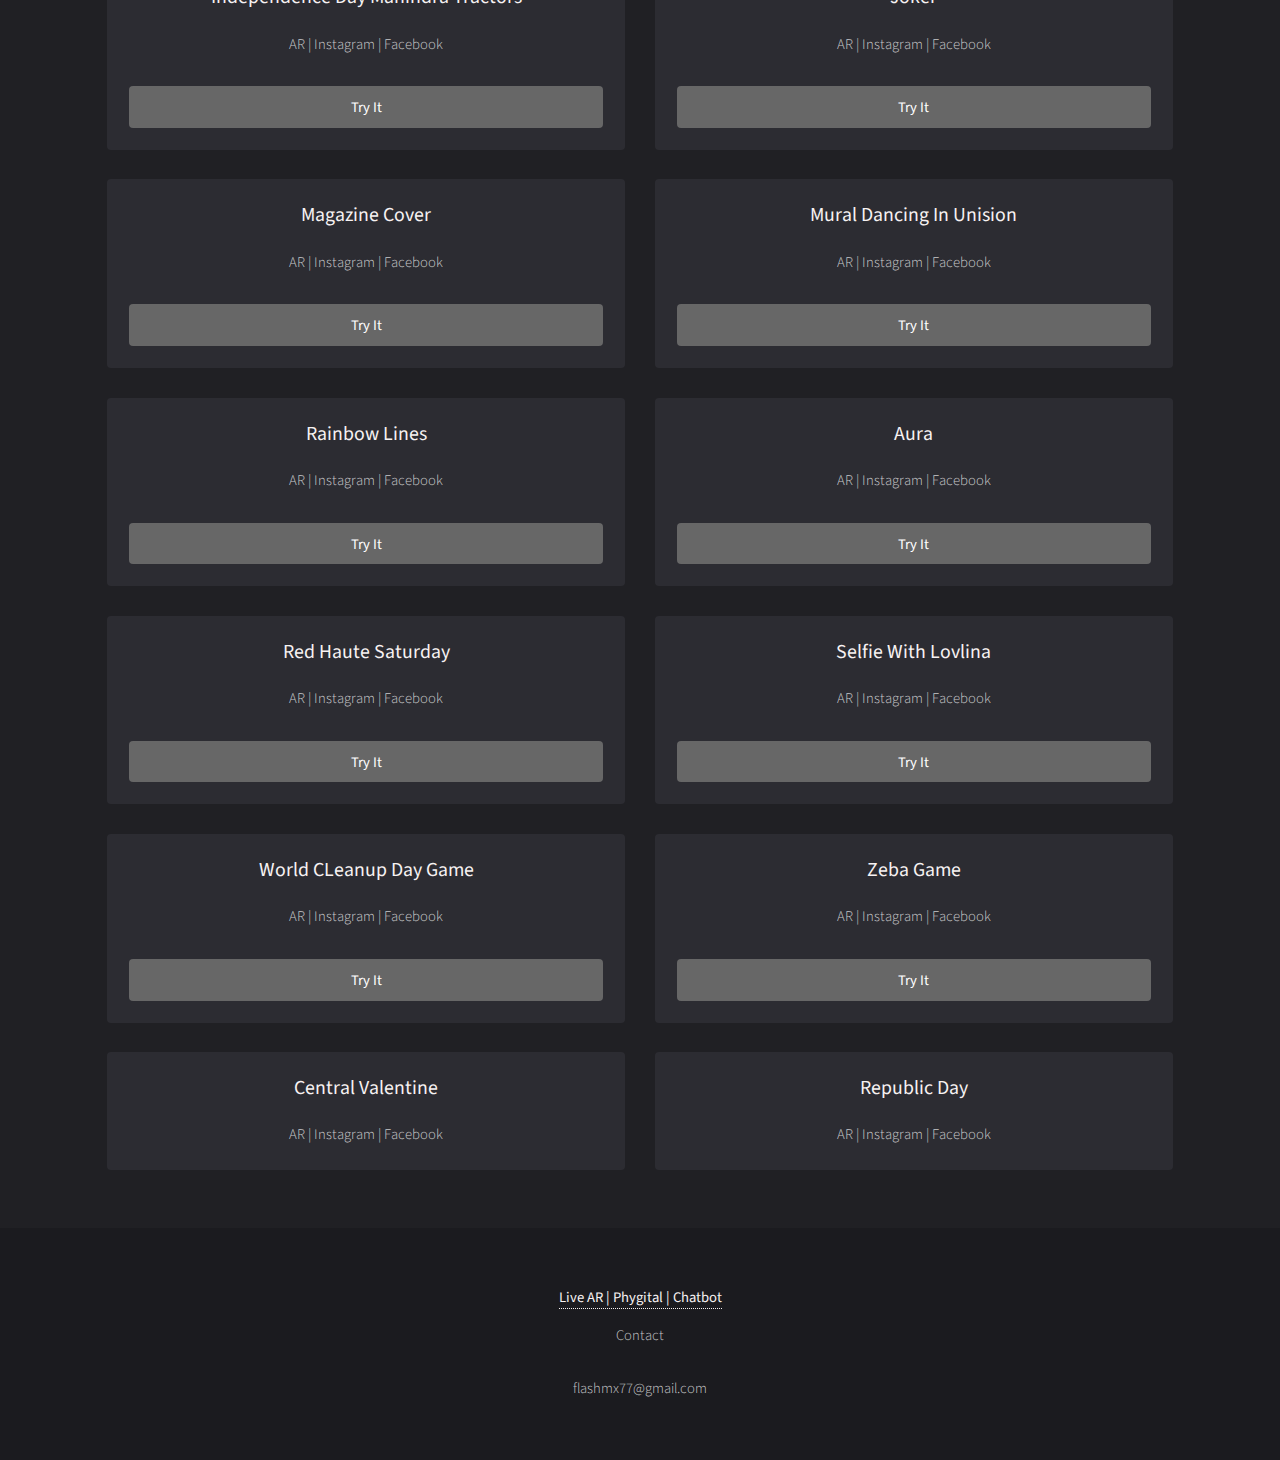
==== commit 0e43c855: "Update filters.html" ====
--- a/filters.html
+++ b/filters.html
@@ -18,9 +18,10 @@
 					<div class="inner">
 						<header>
 							<h1>Portfolio</h1>
-							<h2><a href="https://www.facebook.com/sparkarhub/portfolios/fb/yogesh.more.7583/" target="_blank">Live AR | Phygital | Chatbot</a></h2><br />
-								
+							<h2><a href="./index.html" target="_blank"><span class="label">Live AR | Phygital | Chatbot</span></a></h2><br />
+							<h2><a href="#main" class="more">AR Filters</a></h2>							
 						</header>
+						<a href="#main" class="more_circle_button">circile_button</a>
 					</div>
 				</section>
 
@@ -61,11 +62,11 @@
 							</div>
 
 							<div class="box">	
-								<a href="https://youtube.com/shorts/dDfHltW8CPo" class="image fit"><img src="https://img.youtube.com/vi/dDfHltW8CPo/hqdefault.jpg" alt="" /></a>
+								<a href="https://youtu.be/dDfHltW8CPo" class="image fit"><img src="https://img.youtube.com/vi/dDfHltW8CPo/hqdefault.jpg" alt="" /></a>
 								<div class="inner">
 									<h3>Dual Action</h3>
 									<p>AR | Instagram | Facebook</p>
-									<a href="https://www.instagram.com/ar/537586124354179/" target="_blank" class="button style2" data-poptrox="ignore">Try It</a>
+									<a href="https://www.instagram.com/ar/2269286213214341/" target="_blank" class="button style2" data-poptrox="ignore">Try It</a>
 								</div>
 							</div>
 
@@ -88,9 +89,9 @@
 							</div>
 
 							<div class="box">	
-								<a href="https://youtube.com/shorts/oxBhtY5HSUU" class="image fit"><img src="https://img.youtube.com/vi/oxBhtY5HSUU/hqdefault.jpg" alt="" /></a>
-								<div class="inner">
-									<h3>Independence Day - Future Generali</h3>
+								<a href="https://youtu.be/oxBhtY5HSUU" class="image fit"><img src="https://img.youtube.com/vi/oxBhtY5HSUU/hqdefault.jpg" alt="" /></a>
+								<div class="inner">
+									<h3>Independence Day Future Generali</h3>
 									<p>AR | Instagram | Facebook</p>
 									<a href="https://www.instagram.com/ar/896954020672946/" target="_blank" class="button style2" data-poptrox="ignore">Try It</a>
 								</div>
@@ -99,7 +100,7 @@
 							<div class="box">	
 								<a href="https://youtu.be/_As4MZf49LM" class="image fit"><img src="https://img.youtube.com/vi/_As4MZf49LM/hqdefault.jpg" alt="" /></a>
 								<div class="inner">
-									<h3>Independence Day - Flag Lines</h3>
+									<h3>Independence Day Flag Lines</h3>
 									<p>AR | Instagram | Facebook</p>
 									<a href="https://www.instagram.com/ar/4697880150268100/" target="_blank" class="button style2" data-poptrox="ignore">Try It</a>
 								</div>
@@ -108,14 +109,14 @@
 							<div class="box">	
 								<a href="https://youtu.be/c65rJLaP1Z8" class="image fit"><img src="https://img.youtube.com/vi/c65rJLaP1Z8/hqdefault.jpg" alt="" /></a>
 								<div class="inner">
-									<h3>Independence Day - Mahindra Tractors</h3>
+									<h3>Independence Day Mahindra Tractors</h3>
 									<p>AR | Instagram | Facebook</p>
 									<a href="https://www.instagram.com/ar/230034132458523/" target="_blank" class="button style2" data-poptrox="ignore">Try It</a>
 								</div>
 							</div>
 
 							<div class="box">	
-								<a href="https://youtu.be/Al5YrtFO" class="image fit"><img src="https://img.youtube.com/vi/Al5YrtFO/hqdefault.jpg" alt="" /></a>
+								<a href="https://youtu.be/Al5YrtFO-5Y" class="image fit"><img src="https://img.youtube.com/vi/Al5YrtFO-5Y/hqdefault.jpg" alt="" /></a>
 								<div class="inner">
 									<h3>Joker</h3>
 									<p>AR | Instagram | Facebook</p>
@@ -135,7 +136,7 @@
 							<div class="box">	
 								<a href="https://youtu.be/Qq5zEqtlnrs" class="image fit"><img src="https://img.youtube.com/vi/Qq5zEqtlnrs/hqdefault.jpg" alt="" /></a>
 								<div class="inner">
-									<h3>Mural - Dancing-In-Unision</h3>
+									<h3>Mural  Dancing In Unision</h3>
 									<p>AR | Instagram | Facebook</p>
 									<a href="https://www.instagram.com/ar/176875527545979/" target="_blank" class="button style2" data-poptrox="ignore">Try It</a>
 								</div>
@@ -174,6 +175,33 @@
 									<h3>Selfie With Lovlina</h3>
 									<p>AR | Instagram | Facebook</p>
 									<a href="https://www.instagram.com/ar/395249058908692/" target="_blank" class="button style2" data-poptrox="ignore">Try It</a>
+								</div>
+							</div>
+
+							<div class="box">	
+								<a href="https://youtu.be/sja6iVcNNng" class="image fit"><img src="https://img.youtube.com/vi/sja6iVcNNng/hqdefault.jpg" alt="" /></a>
+								<div class="inner">
+									<h3>World CLeanup Day Game</h3>
+									<p>AR | Instagram | Facebook</p>
+									<a href="https://www.instagram.com/ar/231853728874355/" target="_blank" class="button style2" data-poptrox="ignore">Try It</a>
+								</div>
+							</div>
+
+							<div class="box">	
+								<a href="https://youtu.be/sVaBkhKeKhM" class="image fit"><img src="https://img.youtube.com/vi/sVaBkhKeKhM/hqdefault.jpg" alt="" /></a>
+								<div class="inner">
+									<h3>Zeba Game</h3>
+									<p>AR | Instagram | Facebook</p>
+									<a href="https://www.instagram.com/ar/370942161425143/" target="_blank" class="button style2" data-poptrox="ignore">Try It</a>
+								</div>
+							</div>
+
+							<div class="box">	
+								<a href="https://youtu.be/_4S41RBgvcs" class="image fit"><img src="https://img.youtube.com/vi/_4S41RBgvcs/hqdefault.jpg" alt="" /></a>
+								<div class="inner">
+									<h3>Central Valentine</h3>
+									<p>AR | Instagram | Facebook</p>
+									<!-- No Test Link Available -->
 								</div>
 							</div>
 
@@ -200,6 +228,7 @@
 			<!-- Footer -->
 				<footer id="footer">
 					<div class="inner">
+						<h1><a href="./index.html" target="_blank"><span class="label">Live AR | Phygital | Chatbot</span></a></h1>
 						<p>Contact</p>
 						<p>flashmx77@gmail.com</p>
 
@@ -214,7 +243,7 @@
 		<!-- Scripts -->
 			<script src="assets/js/jquery.min.js"></script>
 			<script src="assets/js/jquery.scrolly.min.js"></script>
-			<script src="assets/js/jquery.poptrox.min.js"></script>
+			<script src="assets/js/jquery.poptrox.js"></script>
 			<script src="assets/js/skel.min.js"></script>
 			<script src="assets/js/util.js"></script>
 			<script src="assets/js/main.js"></script>
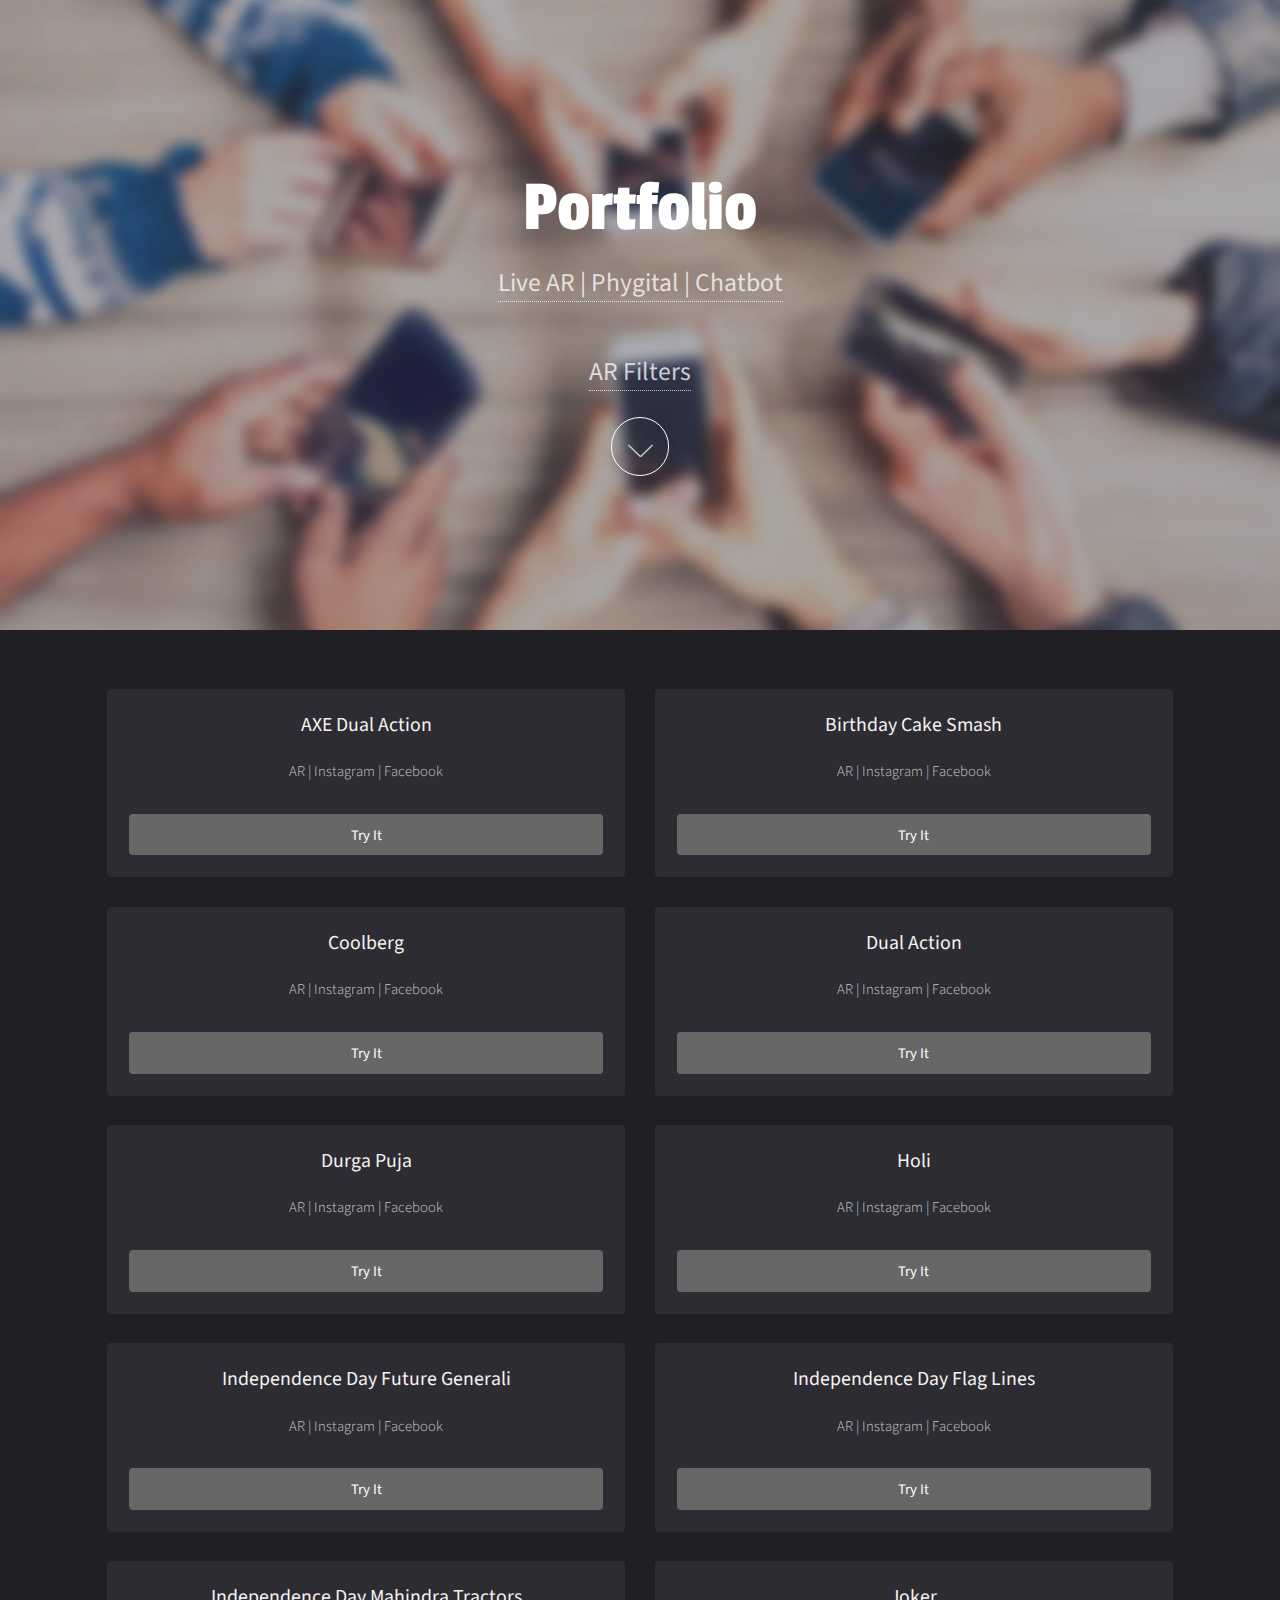
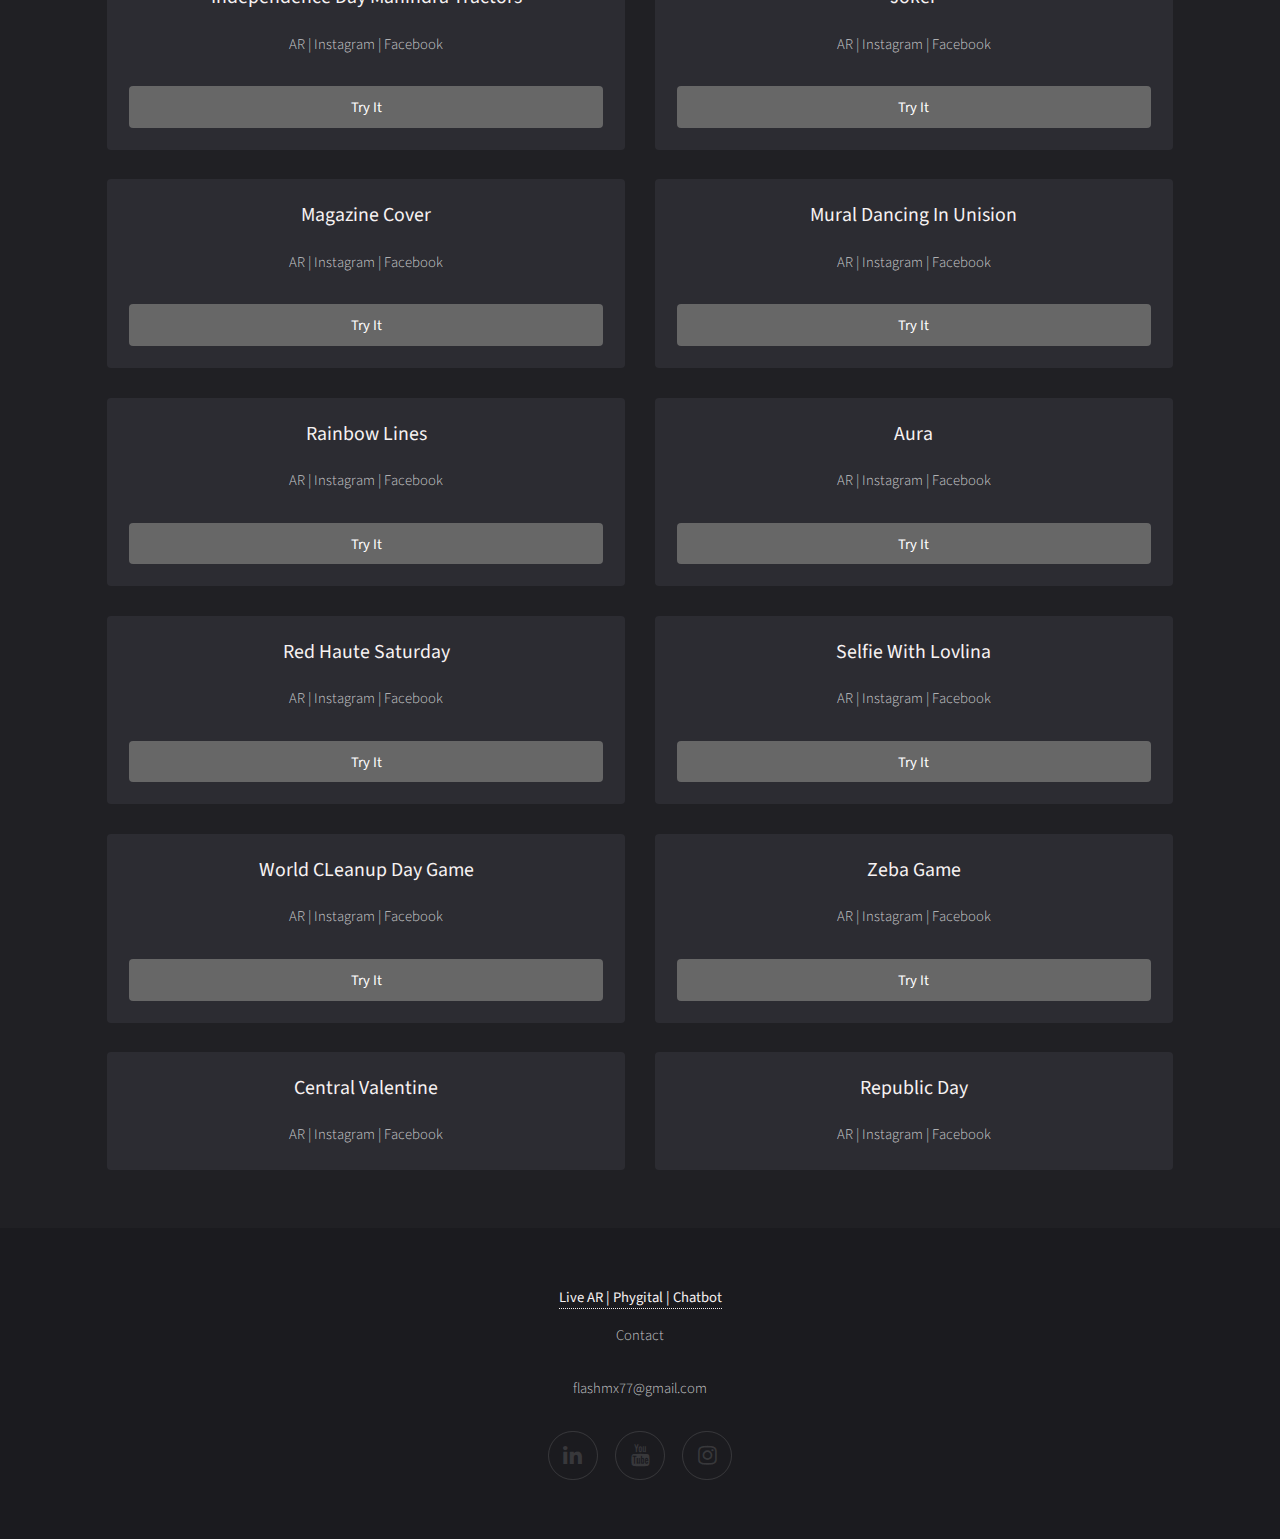
==== commit 23518328: "Update filters.html" ====
--- a/filters.html
+++ b/filters.html
@@ -18,7 +18,7 @@
 					<div class="inner">
 						<header>
 							<h1>Portfolio</h1>
-							<h2><a href="./index.html" target="_blank"><span class="label">Live AR | Phygital | Chatbot</span></a></h2><br />
+							<h2><a href="./index.html" target="_self"><span class="label">Live AR | Phygital | Chatbot</span></a></h2><br />
 							<h2><a href="#main" class="more">AR Filters</a></h2>							
 						</header>
 						<a href="#main" class="more_circle_button">circile_button</a>
@@ -228,15 +228,15 @@
 			<!-- Footer -->
 				<footer id="footer">
 					<div class="inner">
-						<h1><a href="./index.html" target="_blank"><span class="label">Live AR | Phygital | Chatbot</span></a></h1>
+						<h1><a href="./index.html" target="_self"><span class="label">Live AR | Phygital | Chatbot</span></a></h1>
 						<p>Contact</p>
 						<p>flashmx77@gmail.com</p>
 
-						<!--<ul class="icons">
-							<li><a href="https://twitter.com/ShyThe13th" class="icon fa-twitter"><span class="label">Twitter</span></a></li>
-							<li><a href="https://www.youtube.com/channel/UCXwXS7jSIr3PJQNfdKXRfbA" class="icon fa-youtube"><span class="label">Youtube</span></a></li>
-							<li><a href="https://www.instagram.com/shy_guythe13th/" class="icon fa-instagram"><span class="label">Instagram</span></a></li>
-						</ul>-->
+						<ul class="icons">
+							<li><a href="https://www.linkedin.com/in/yogesh-more-8068ab8" class="icon fa-linkedin"><span class="label">Linkedin</span></a></li>
+							<li><a href="https://www.youtube.com/channel/UCFd-QPcAUsMW_qYRphd_E2A" class="icon fa-youtube"><span class="label">Youtube</span></a></li>
+							<li><a href="https://www.instagram.com/yogeshmore5353/" class="icon fa-instagram"><span class="label">Instagram</span></a></li>
+						</ul>
 					</div>
 				</footer>
 
--- a/assets/css/main.css
+++ b/assets/css/main.css
@@ -1242,7 +1242,25 @@
 			}
 
 		#banner .more {
-			/*background-image: url("images/arrow.svg");
+			
+
+			background-position: center 1.35em;
+			background-repeat: no-repeat;
+			background-size: auto;
+			
+			color: rgba(255, 255, 255, 0.75);
+			
+			height: 4em;
+			text-indent: 4em;
+			overflow: hidden;
+			white-space: nowrap;
+			width: 4em;
+			z-index: 2;
+			margin: 0 auto 2em auto;
+		}
+
+		#banner .more_circle_button {
+			background-image: url("images/arrow.svg");
 			background-position: center 1.35em;
 			background-repeat: no-repeat;
 			background-size: auto;
@@ -1256,7 +1274,7 @@
 			white-space: nowrap;
 			width: 4em;
 			z-index: 2;
-			margin: 0 auto 2em auto;*/
+			margin: 0 auto 2em auto;
 
 			background-position: center 1.35em;
 			background-repeat: no-repeat;
@@ -1277,6 +1295,12 @@
 				/*background-color: rgba(255, 255, 255, 0.05);
 				border: 1px solid #fff;*/
 				color: #FFF;
+			}
+			
+			#banner .more_circle_button:hover {
+				background-color: rgba(255, 255, 255, 0.05);
+				border: 2px solid #DEDEDE;
+				color: #ACACAC;
 			}
 
 		#banner video {
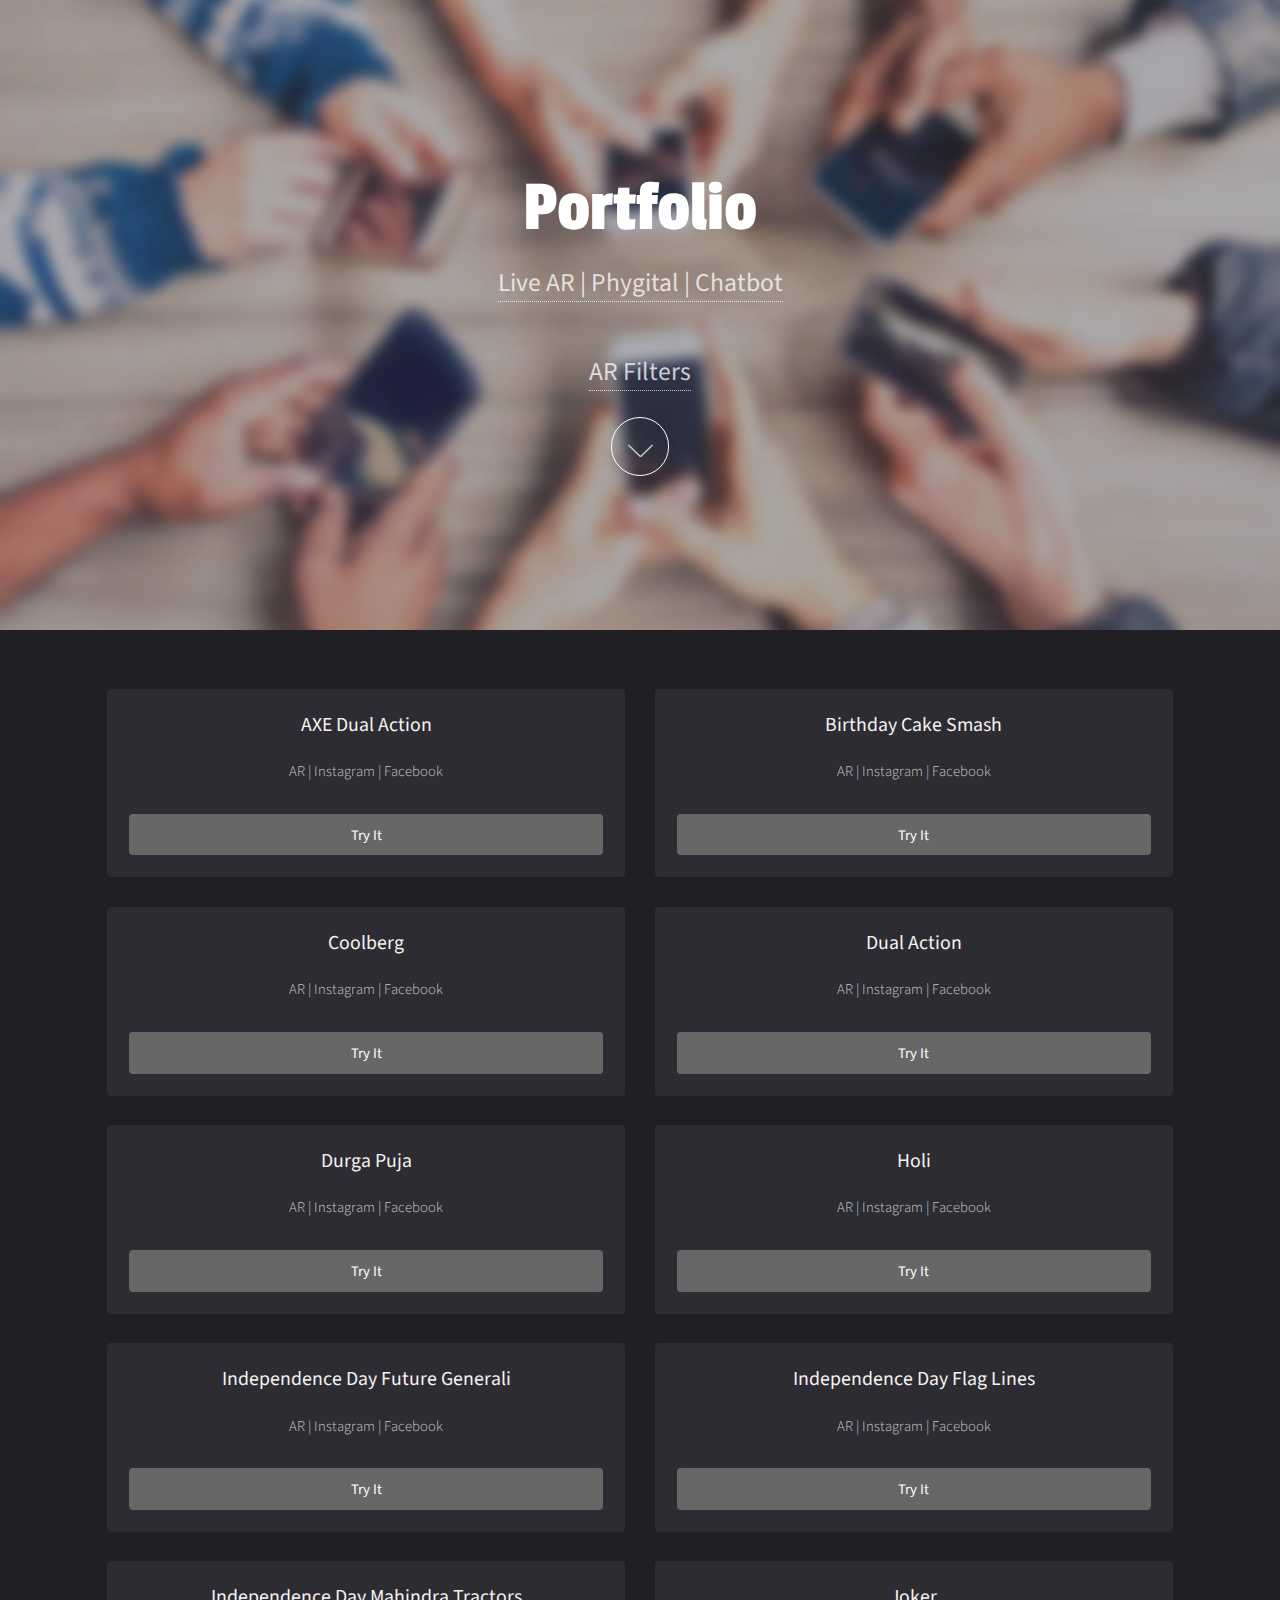
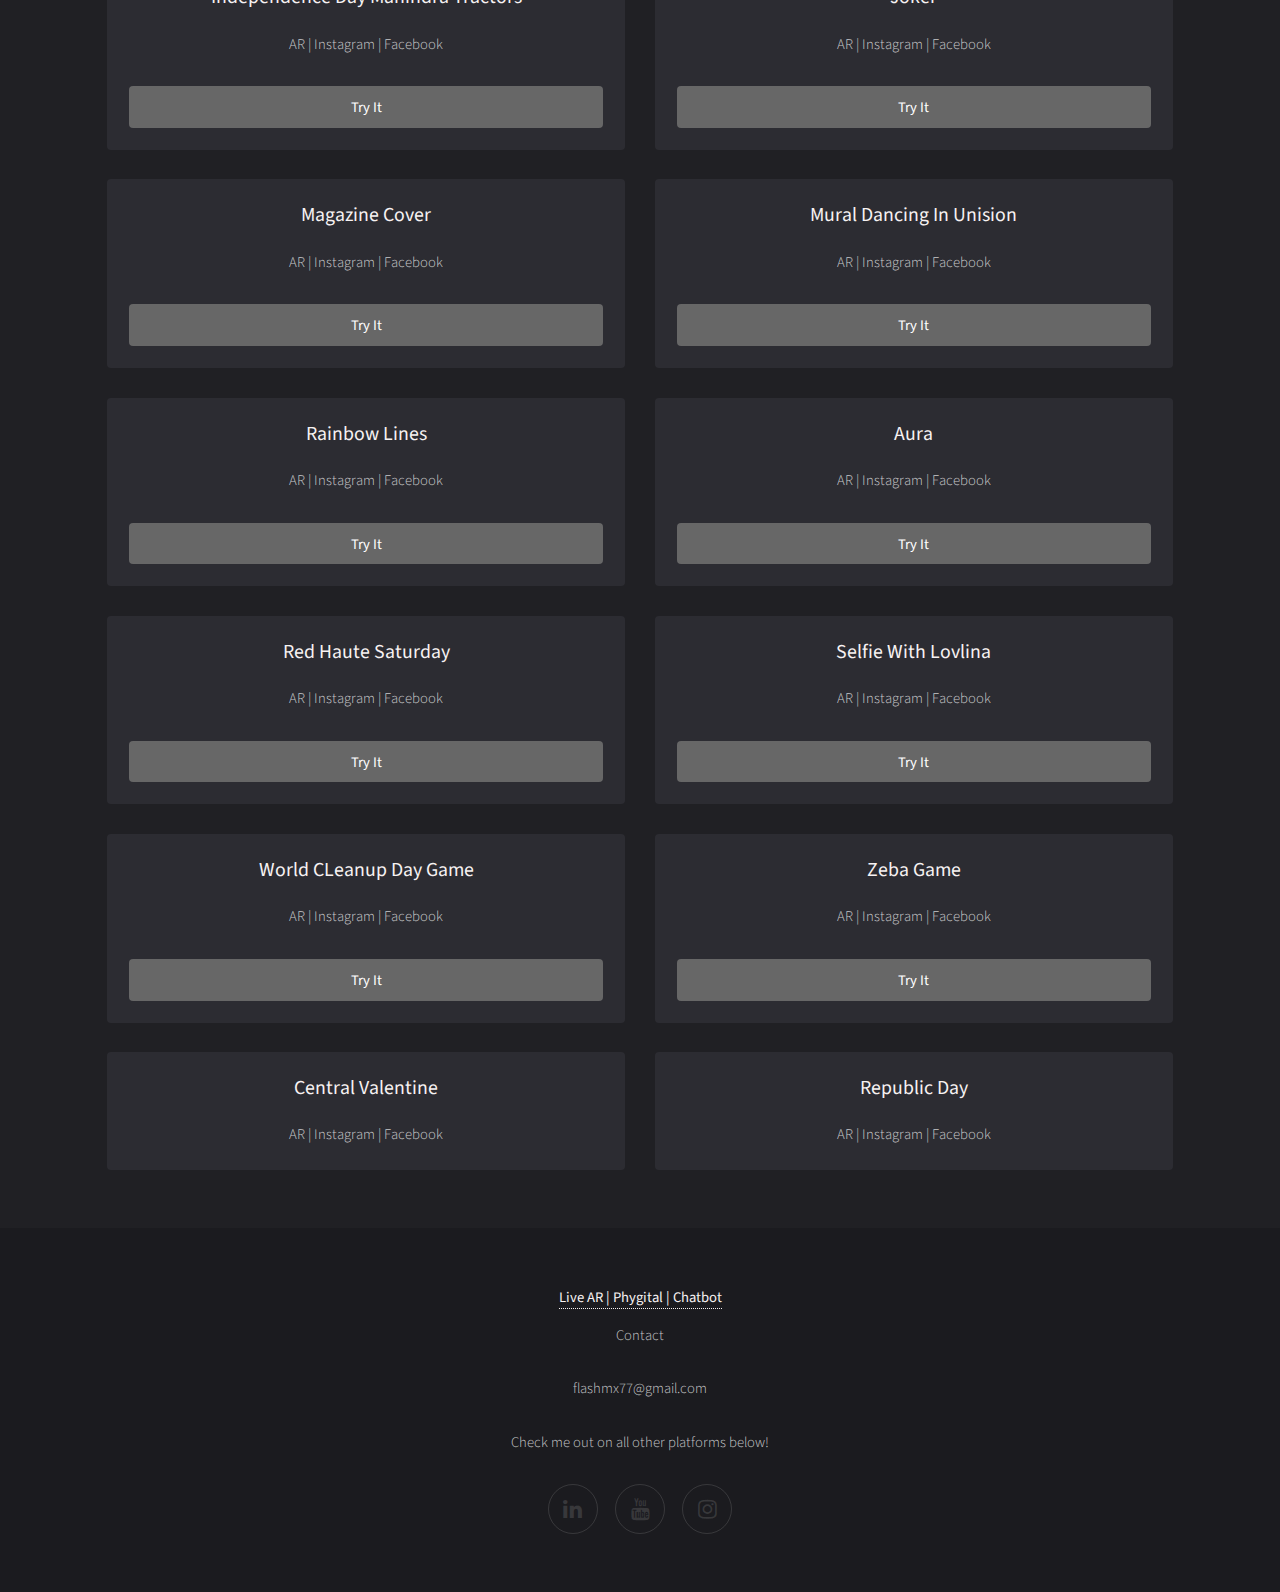
==== commit 86a791fa: "Update filters.html" ====
--- a/filters.html
+++ b/filters.html
@@ -231,11 +231,12 @@
 						<h1><a href="./index.html" target="_self"><span class="label">Live AR | Phygital | Chatbot</span></a></h1>
 						<p>Contact</p>
 						<p>flashmx77@gmail.com</p>
-
+						
+						<p>Check me out on all other platforms below! </p>
 						<ul class="icons">
-							<li><a href="https://www.linkedin.com/in/yogesh-more-8068ab8" class="icon fa-linkedin"><span class="label">Linkedin</span></a></li>
-							<li><a href="https://www.youtube.com/channel/UCFd-QPcAUsMW_qYRphd_E2A" class="icon fa-youtube"><span class="label">Youtube</span></a></li>
-							<li><a href="https://www.instagram.com/yogeshmore5353/" class="icon fa-instagram"><span class="label">Instagram</span></a></li>
+							<li><a href="https://www.linkedin.com/in/yogesh-more-8068ab8" target="_blank" class="icon fa-linkedin"><span class="label">Linkedin</span></a></li>
+							<li><a href="https://www.youtube.com/channel/UCFd-QPcAUsMW_qYRphd_E2A" target="_blank" class="icon fa-youtube"><span class="label">Youtube</span></a></li>
+							<li><a href="https://www.instagram.com/yogeshmore5353/" target="_blank" class="icon fa-instagram"><span class="label">Instagram</span></a></li>
 						</ul>
 					</div>
 				</footer>
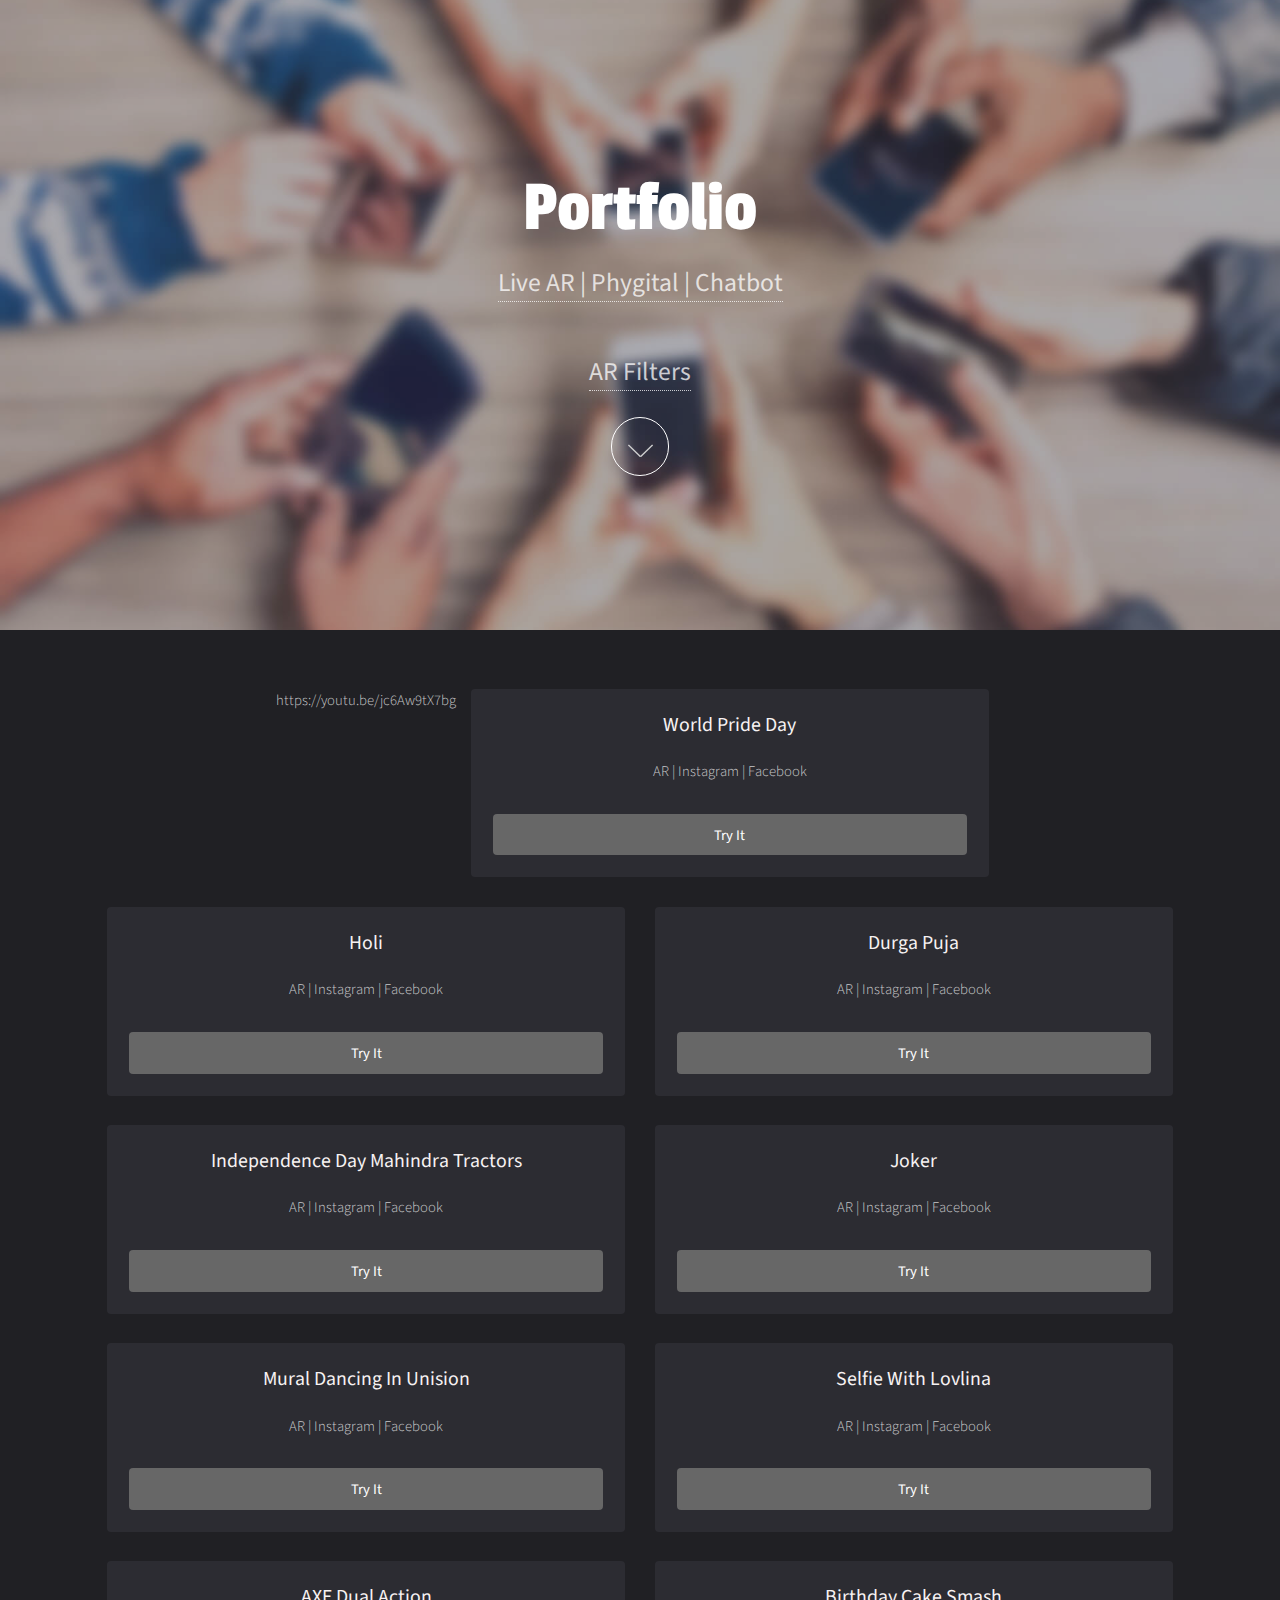
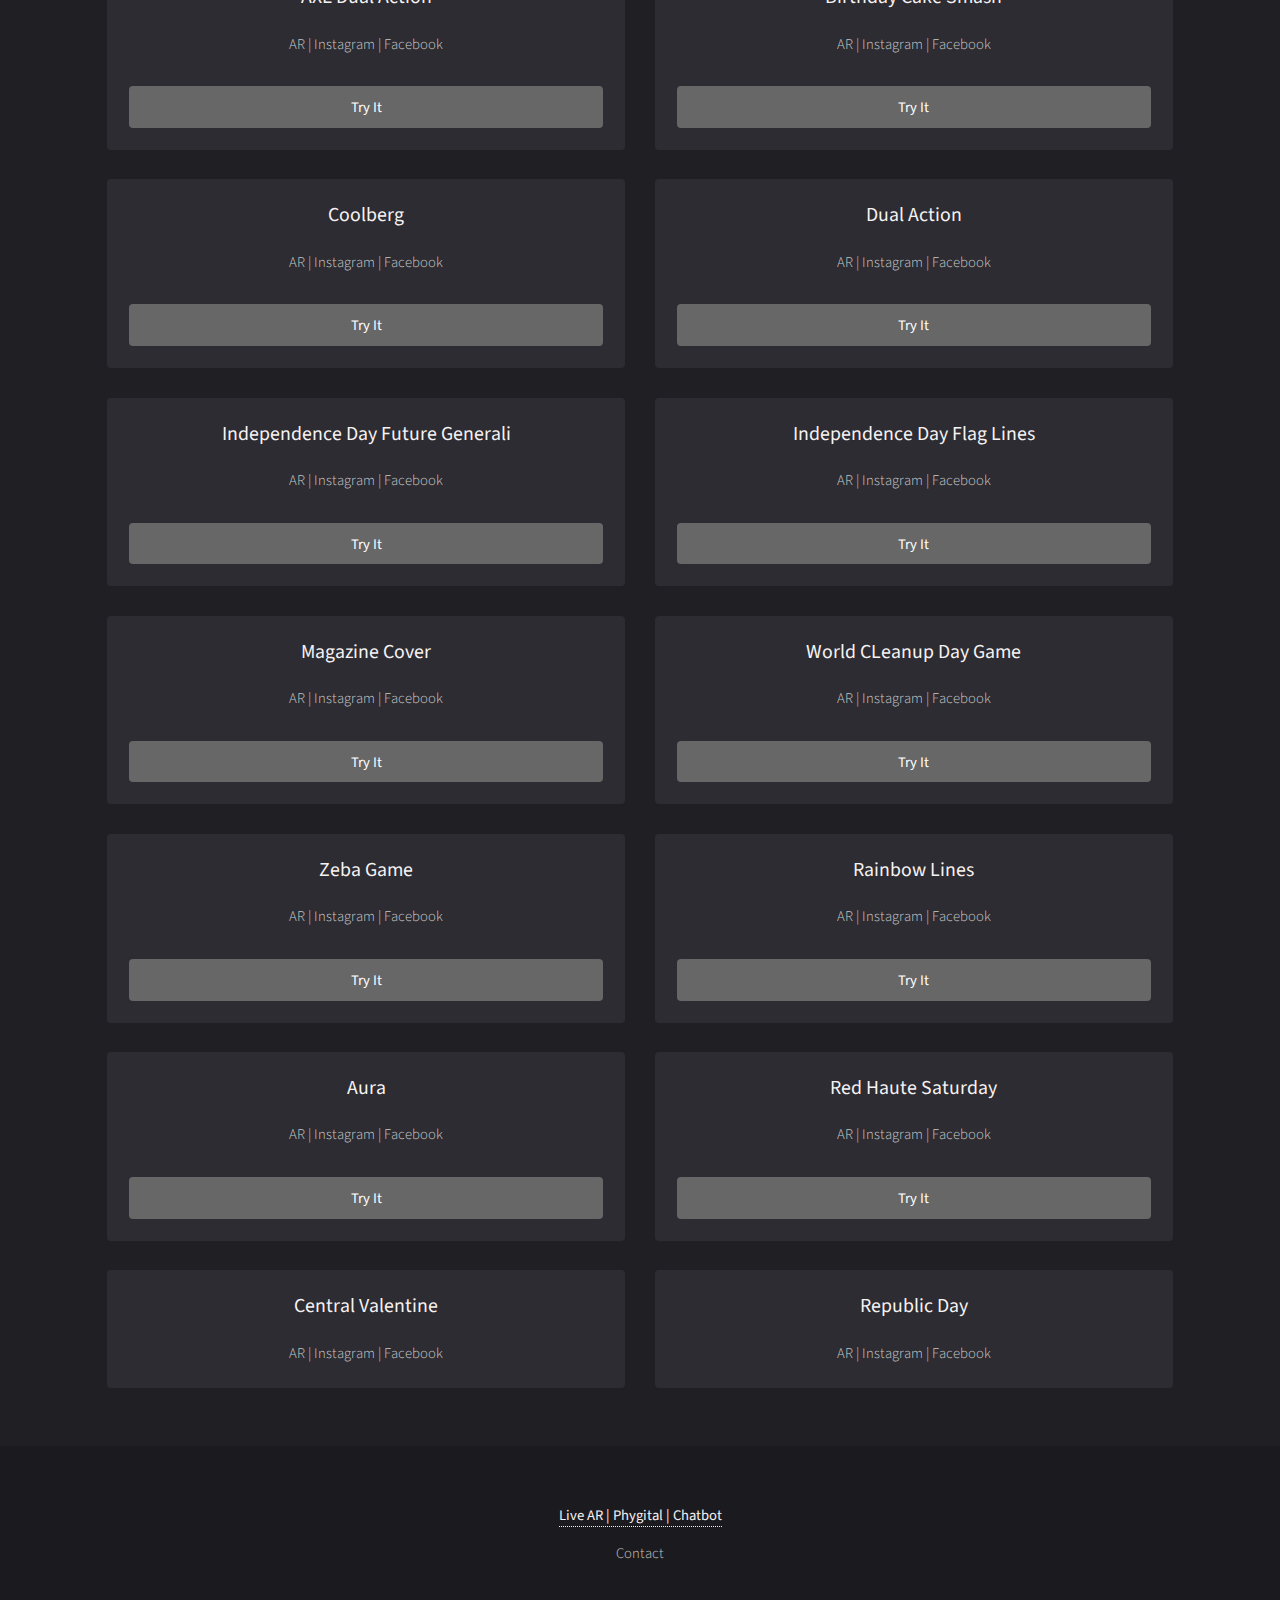
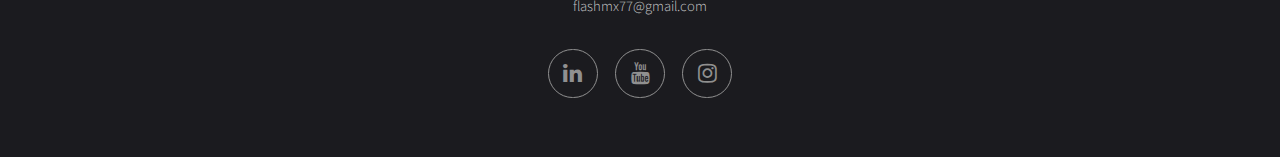
==== commit e0a59133: "Update filters.html" ====
--- a/filters.html
+++ b/filters.html
@@ -32,7 +32,70 @@
 					<!-- Boxes -->
 						<div class="thumbnails">
 
-							<!-- Add Thubnails End Here --------------------------->
+							<!-- Add Thubnails End Here --------------------------->https://youtu.be/jc6Aw9tX7bg
+
+							<div class="box">	
+								<a href="https://youtu.be/jc6Aw9tX7bg" class="image fit"><img src="https://img.youtube.com/vi/jc6Aw9tX7bg/hqdefault.jpg" alt="" /></a>
+								<div class="inner">
+									<h3>World Pride Day</h3>
+									<p>AR | Instagram | Facebook</p>
+									<a href="https://www.instagram.com/ar/300806061847986/" target="_blank" class="button style2" data-poptrox="ignore">Try It</a>
+								</div>
+							</div>
+
+							<div class="box">	
+								<a href="https://youtu.be/ouzbriXUy3Q" class="image fit"><img src="https://img.youtube.com/vi/ouzbriXUy3Q/hqdefault.jpg" alt="" /></a>
+								<div class="inner">
+									<h3>Holi</h3>
+									<p>AR | Instagram | Facebook</p>
+									<a href="https://www.instagram.com/ar/2175085199293525/" target="_blank" class="button style2" data-poptrox="ignore">Try It</a>
+								</div>
+							</div>
+
+							<div class="box">	
+								<a href="https://youtu.be/N5Nl8553BpI" class="image fit"><img src="https://img.youtube.com/vi/N5Nl8553BpI/hqdefault.jpg" alt="" /></a>
+								<div class="inner">
+									<h3>Durga Puja</h3>
+									<p>AR | Instagram | Facebook</p>
+									<a href="https://www.instagram.com/ar/721302671809543/" target="_blank" class="button style2" data-poptrox="ignore">Try It</a>
+								</div>
+							</div>
+
+							<div class="box">	
+								<a href="https://youtu.be/c65rJLaP1Z8" class="image fit"><img src="https://img.youtube.com/vi/c65rJLaP1Z8/hqdefault.jpg" alt="" /></a>
+								<div class="inner">
+									<h3>Independence Day Mahindra Tractors</h3>
+									<p>AR | Instagram | Facebook</p>
+									<a href="https://www.instagram.com/ar/230034132458523/" target="_blank" class="button style2" data-poptrox="ignore">Try It</a>
+								</div>
+							</div>
+
+							<div class="box">	
+								<a href="https://youtu.be/Al5YrtFO-5Y" class="image fit"><img src="https://img.youtube.com/vi/Al5YrtFO-5Y/hqdefault.jpg" alt="" /></a>
+								<div class="inner">
+									<h3>Joker</h3>
+									<p>AR | Instagram | Facebook</p>
+									<a href="https://www.instagram.com/ar/272616911579802/" target="_blank" class="button style2" data-poptrox="ignore">Try It</a>
+								</div>
+							</div>
+
+							<div class="box">	
+								<a href="https://youtu.be/Qq5zEqtlnrs" class="image fit"><img src="https://img.youtube.com/vi/Qq5zEqtlnrs/hqdefault.jpg" alt="" /></a>
+								<div class="inner">
+									<h3>Mural  Dancing In Unision</h3>
+									<p>AR | Instagram | Facebook</p>
+									<a href="https://www.instagram.com/ar/176875527545979/" target="_blank" class="button style2" data-poptrox="ignore">Try It</a>
+								</div>
+							</div>
+
+							<div class="box">	
+								<a href="https://youtu.be/J77EENIoPwA" class="image fit"><img src="https://img.youtube.com/vi/J77EENIoPwA/hqdefault.jpg" alt="" /></a>
+								<div class="inner">
+									<h3>Selfie With Lovlina</h3>
+									<p>AR | Instagram | Facebook</p>
+									<a href="https://www.instagram.com/ar/395249058908692/" target="_blank" class="button style2" data-poptrox="ignore">Try It</a>
+								</div>
+							</div>
 
 							<div class="box">	
 								<a href="https://youtu.be/QBW-10yEpzw" class="image fit"><img src="https://img.youtube.com/vi/QBW-10yEpzw/hqdefault.jpg" alt="" /></a>
@@ -70,24 +133,7 @@
 								</div>
 							</div>
 
-							<div class="box">	
-								<a href="https://youtu.be/N5Nl8553BpI" class="image fit"><img src="https://img.youtube.com/vi/N5Nl8553BpI/hqdefault.jpg" alt="" /></a>
-								<div class="inner">
-									<h3>Durga Puja</h3>
-									<p>AR | Instagram | Facebook</p>
-									<a href="https://www.instagram.com/ar/721302671809543/" target="_blank" class="button style2" data-poptrox="ignore">Try It</a>
-								</div>
-							</div>
-
-							<div class="box">	
-								<a href="https://youtu.be/ouzbriXUy3Q" class="image fit"><img src="https://img.youtube.com/vi/ouzbriXUy3Q/hqdefault.jpg" alt="" /></a>
-								<div class="inner">
-									<h3>Holi</h3>
-									<p>AR | Instagram | Facebook</p>
-									<a href="https://www.instagram.com/ar/2175085199293525/" target="_blank" class="button style2" data-poptrox="ignore">Try It</a>
-								</div>
-							</div>
-
+							
 							<div class="box">	
 								<a href="https://youtu.be/oxBhtY5HSUU" class="image fit"><img src="https://img.youtube.com/vi/oxBhtY5HSUU/hqdefault.jpg" alt="" /></a>
 								<div class="inner">
@@ -107,24 +153,6 @@
 							</div>
 
 							<div class="box">	
-								<a href="https://youtu.be/c65rJLaP1Z8" class="image fit"><img src="https://img.youtube.com/vi/c65rJLaP1Z8/hqdefault.jpg" alt="" /></a>
-								<div class="inner">
-									<h3>Independence Day Mahindra Tractors</h3>
-									<p>AR | Instagram | Facebook</p>
-									<a href="https://www.instagram.com/ar/230034132458523/" target="_blank" class="button style2" data-poptrox="ignore">Try It</a>
-								</div>
-							</div>
-
-							<div class="box">	
-								<a href="https://youtu.be/Al5YrtFO-5Y" class="image fit"><img src="https://img.youtube.com/vi/Al5YrtFO-5Y/hqdefault.jpg" alt="" /></a>
-								<div class="inner">
-									<h3>Joker</h3>
-									<p>AR | Instagram | Facebook</p>
-									<a href="https://www.instagram.com/ar/272616911579802/" target="_blank" class="button style2" data-poptrox="ignore">Try It</a>
-								</div>
-							</div>
-
-							<div class="box">	
 								<a href="https://youtu.be/rmoR3_rSBbg" class="image fit"><img src="https://img.youtube.com/vi/rmoR3_rSBbg/hqdefault.jpg" alt="" /></a>
 								<div class="inner">
 									<h3>Magazine Cover</h3>
@@ -134,11 +162,20 @@
 							</div>
 
 							<div class="box">	
-								<a href="https://youtu.be/Qq5zEqtlnrs" class="image fit"><img src="https://img.youtube.com/vi/Qq5zEqtlnrs/hqdefault.jpg" alt="" /></a>
-								<div class="inner">
-									<h3>Mural  Dancing In Unision</h3>
-									<p>AR | Instagram | Facebook</p>
-									<a href="https://www.instagram.com/ar/176875527545979/" target="_blank" class="button style2" data-poptrox="ignore">Try It</a>
+								<a href="https://youtu.be/sja6iVcNNng" class="image fit"><img src="https://img.youtube.com/vi/sja6iVcNNng/hqdefault.jpg" alt="" /></a>
+								<div class="inner">
+									<h3>World CLeanup Day Game</h3>
+									<p>AR | Instagram | Facebook</p>
+									<a href="https://www.instagram.com/ar/231853728874355/" target="_blank" class="button style2" data-poptrox="ignore">Try It</a>
+								</div>
+							</div>
+
+							<div class="box">	
+								<a href="https://youtu.be/sVaBkhKeKhM" class="image fit"><img src="https://img.youtube.com/vi/sVaBkhKeKhM/hqdefault.jpg" alt="" /></a>
+								<div class="inner">
+									<h3>Zeba Game</h3>
+									<p>AR | Instagram | Facebook</p>
+									<a href="https://www.instagram.com/ar/370942161425143/" target="_blank" class="button style2" data-poptrox="ignore">Try It</a>
 								</div>
 							</div>
 
@@ -169,32 +206,7 @@
 								</div>
 							</div>
 
-							<div class="box">	
-								<a href="https://youtu.be/J77EENIoPwA" class="image fit"><img src="https://img.youtube.com/vi/J77EENIoPwA/hqdefault.jpg" alt="" /></a>
-								<div class="inner">
-									<h3>Selfie With Lovlina</h3>
-									<p>AR | Instagram | Facebook</p>
-									<a href="https://www.instagram.com/ar/395249058908692/" target="_blank" class="button style2" data-poptrox="ignore">Try It</a>
-								</div>
-							</div>
-
-							<div class="box">	
-								<a href="https://youtu.be/sja6iVcNNng" class="image fit"><img src="https://img.youtube.com/vi/sja6iVcNNng/hqdefault.jpg" alt="" /></a>
-								<div class="inner">
-									<h3>World CLeanup Day Game</h3>
-									<p>AR | Instagram | Facebook</p>
-									<a href="https://www.instagram.com/ar/231853728874355/" target="_blank" class="button style2" data-poptrox="ignore">Try It</a>
-								</div>
-							</div>
-
-							<div class="box">	
-								<a href="https://youtu.be/sVaBkhKeKhM" class="image fit"><img src="https://img.youtube.com/vi/sVaBkhKeKhM/hqdefault.jpg" alt="" /></a>
-								<div class="inner">
-									<h3>Zeba Game</h3>
-									<p>AR | Instagram | Facebook</p>
-									<a href="https://www.instagram.com/ar/370942161425143/" target="_blank" class="button style2" data-poptrox="ignore">Try It</a>
-								</div>
-							</div>
+							
 
 							<div class="box">	
 								<a href="https://youtu.be/_4S41RBgvcs" class="image fit"><img src="https://img.youtube.com/vi/_4S41RBgvcs/hqdefault.jpg" alt="" /></a>
@@ -231,8 +243,7 @@
 						<h1><a href="./index.html" target="_self"><span class="label">Live AR | Phygital | Chatbot</span></a></h1>
 						<p>Contact</p>
 						<p>flashmx77@gmail.com</p>
-						
-						<p>Check me out on all other platforms below! </p>
+
 						<ul class="icons">
 							<li><a href="https://www.linkedin.com/in/yogesh-more-8068ab8" target="_blank" class="icon fa-linkedin"><span class="label">Linkedin</span></a></li>
 							<li><a href="https://www.youtube.com/channel/UCFd-QPcAUsMW_qYRphd_E2A" target="_blank" class="icon fa-youtube"><span class="label">Youtube</span></a></li>
--- a/assets/css/main.css
+++ b/assets/css/main.css
@@ -708,8 +708,8 @@
 					border-radius: 100%;
 					margin: 0;
 					padding: 0.5em;
-					border: solid 1px rgba(144, 144, 144, 0.25);
-					color: rgba(144, 144, 144, 0.25);
+					border: solid 1px rgba(144, 144, 144, 1.25);
+					color: rgba(144, 144, 144, 1.25);
 				}
 
 					ul.icons li a:before {
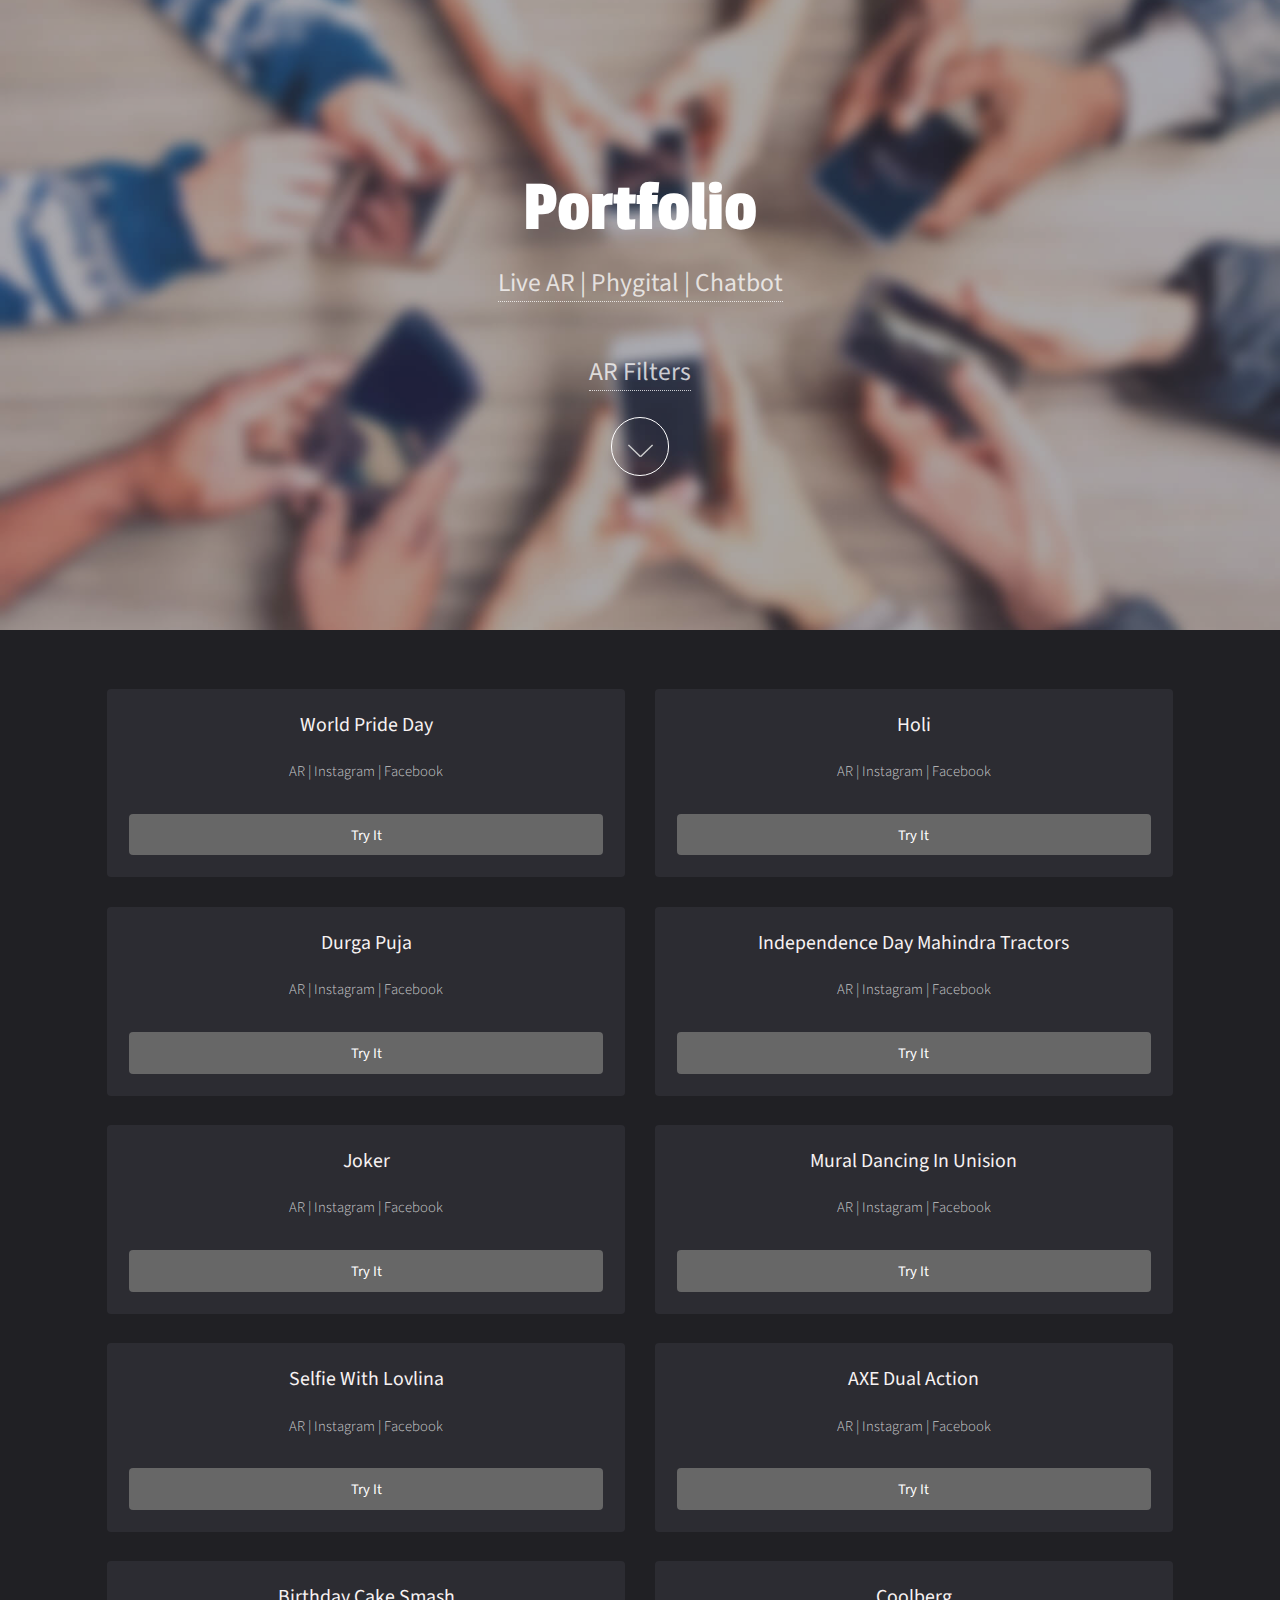
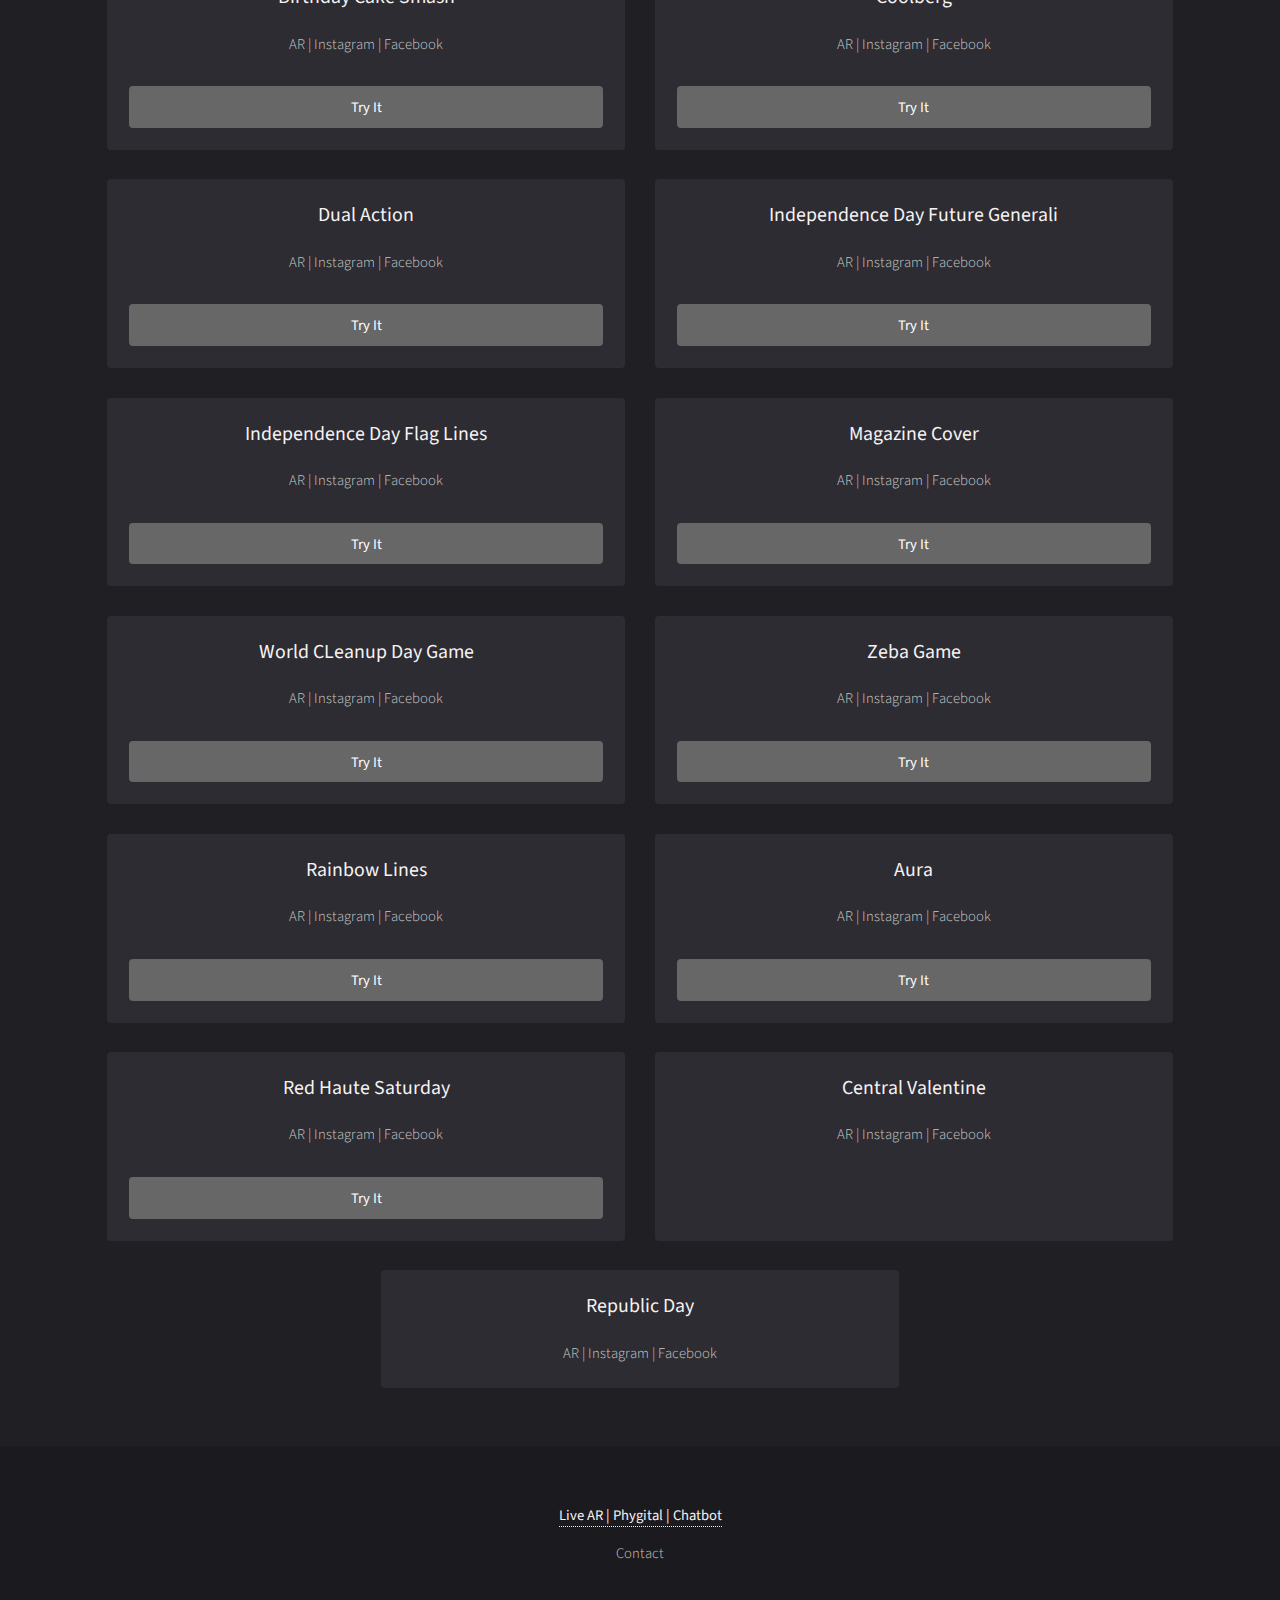
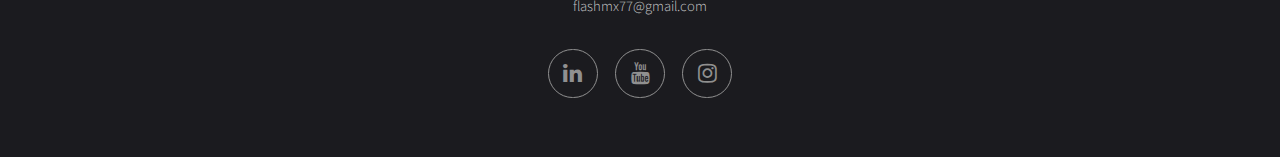
==== commit c9ba71c6: "Update filters.html" ====
--- a/filters.html
+++ b/filters.html
@@ -32,7 +32,7 @@
 					<!-- Boxes -->
 						<div class="thumbnails">
 
-							<!-- Add Thubnails End Here --------------------------->https://youtu.be/jc6Aw9tX7bg
+							<!-- Add Thubnails End Here --------------------------->
 
 							<div class="box">	
 								<a href="https://youtu.be/jc6Aw9tX7bg" class="image fit"><img src="https://img.youtube.com/vi/jc6Aw9tX7bg/hqdefault.jpg" alt="" /></a>
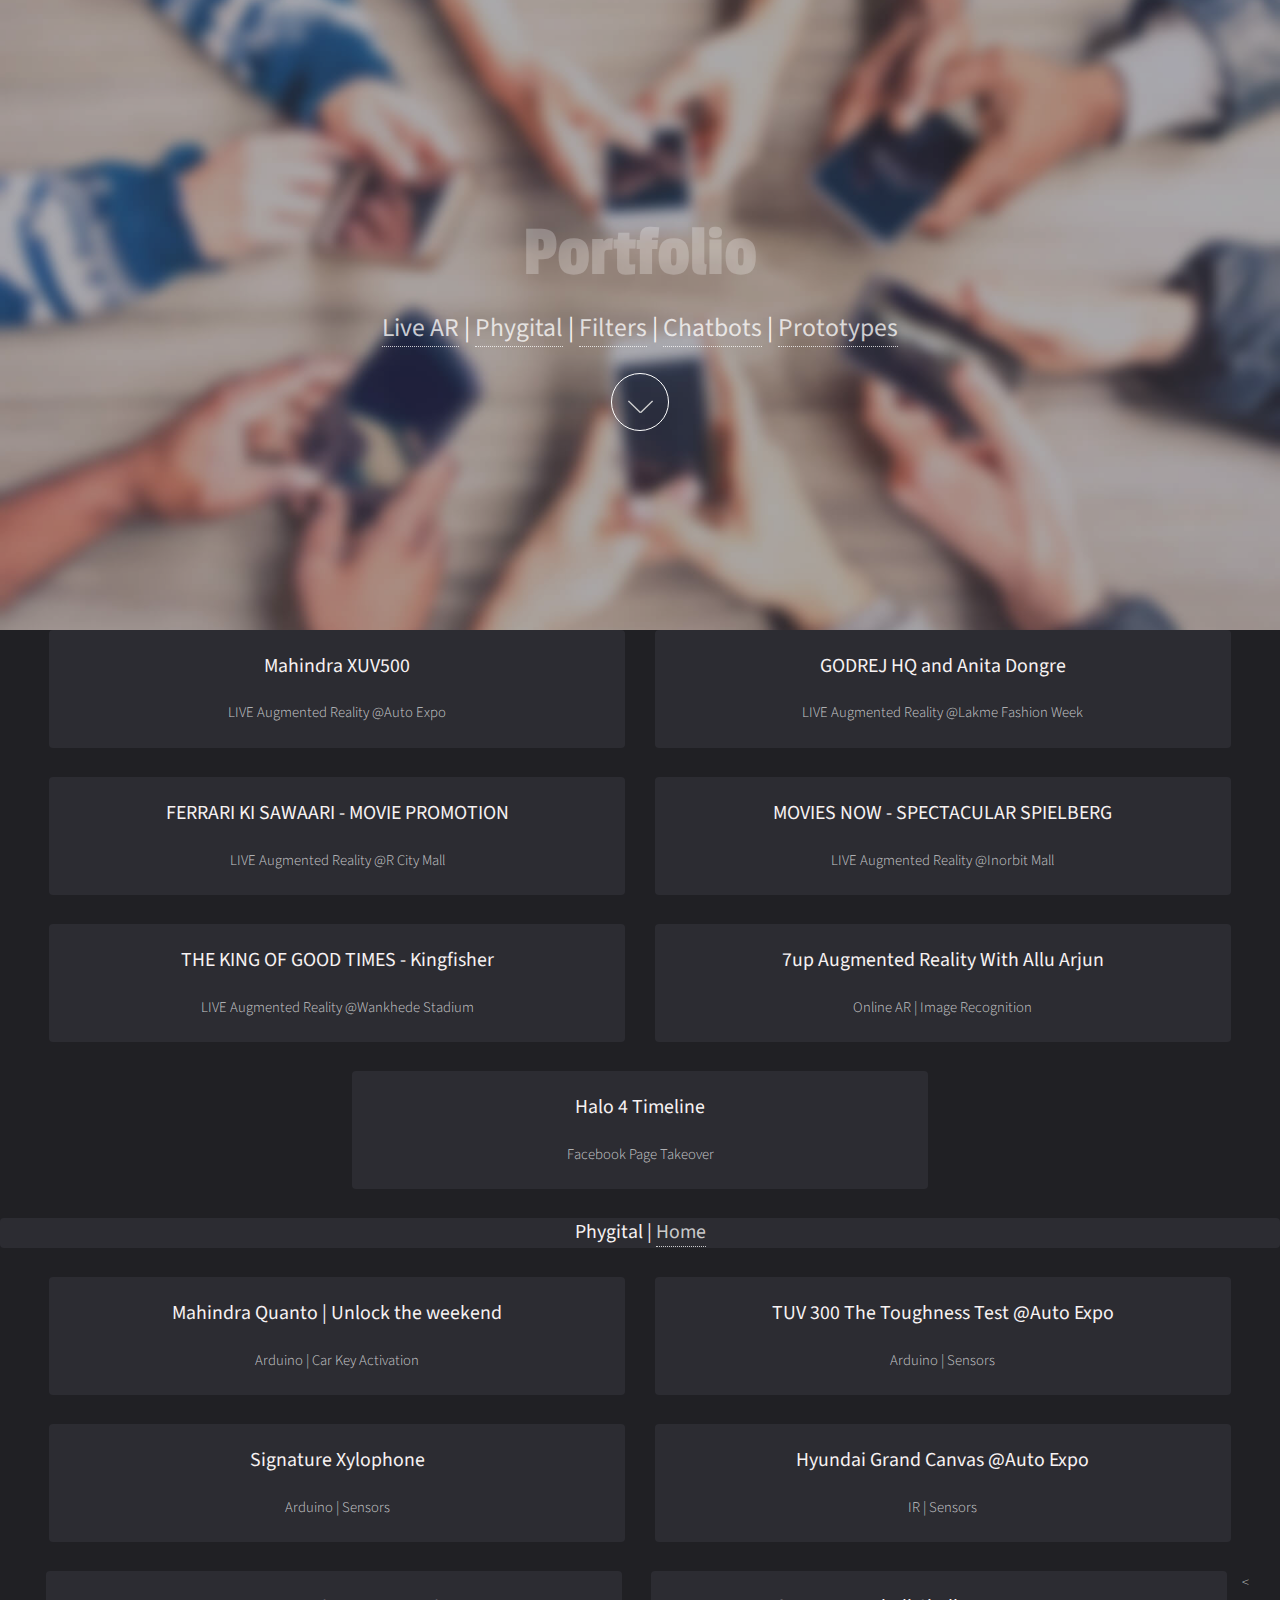
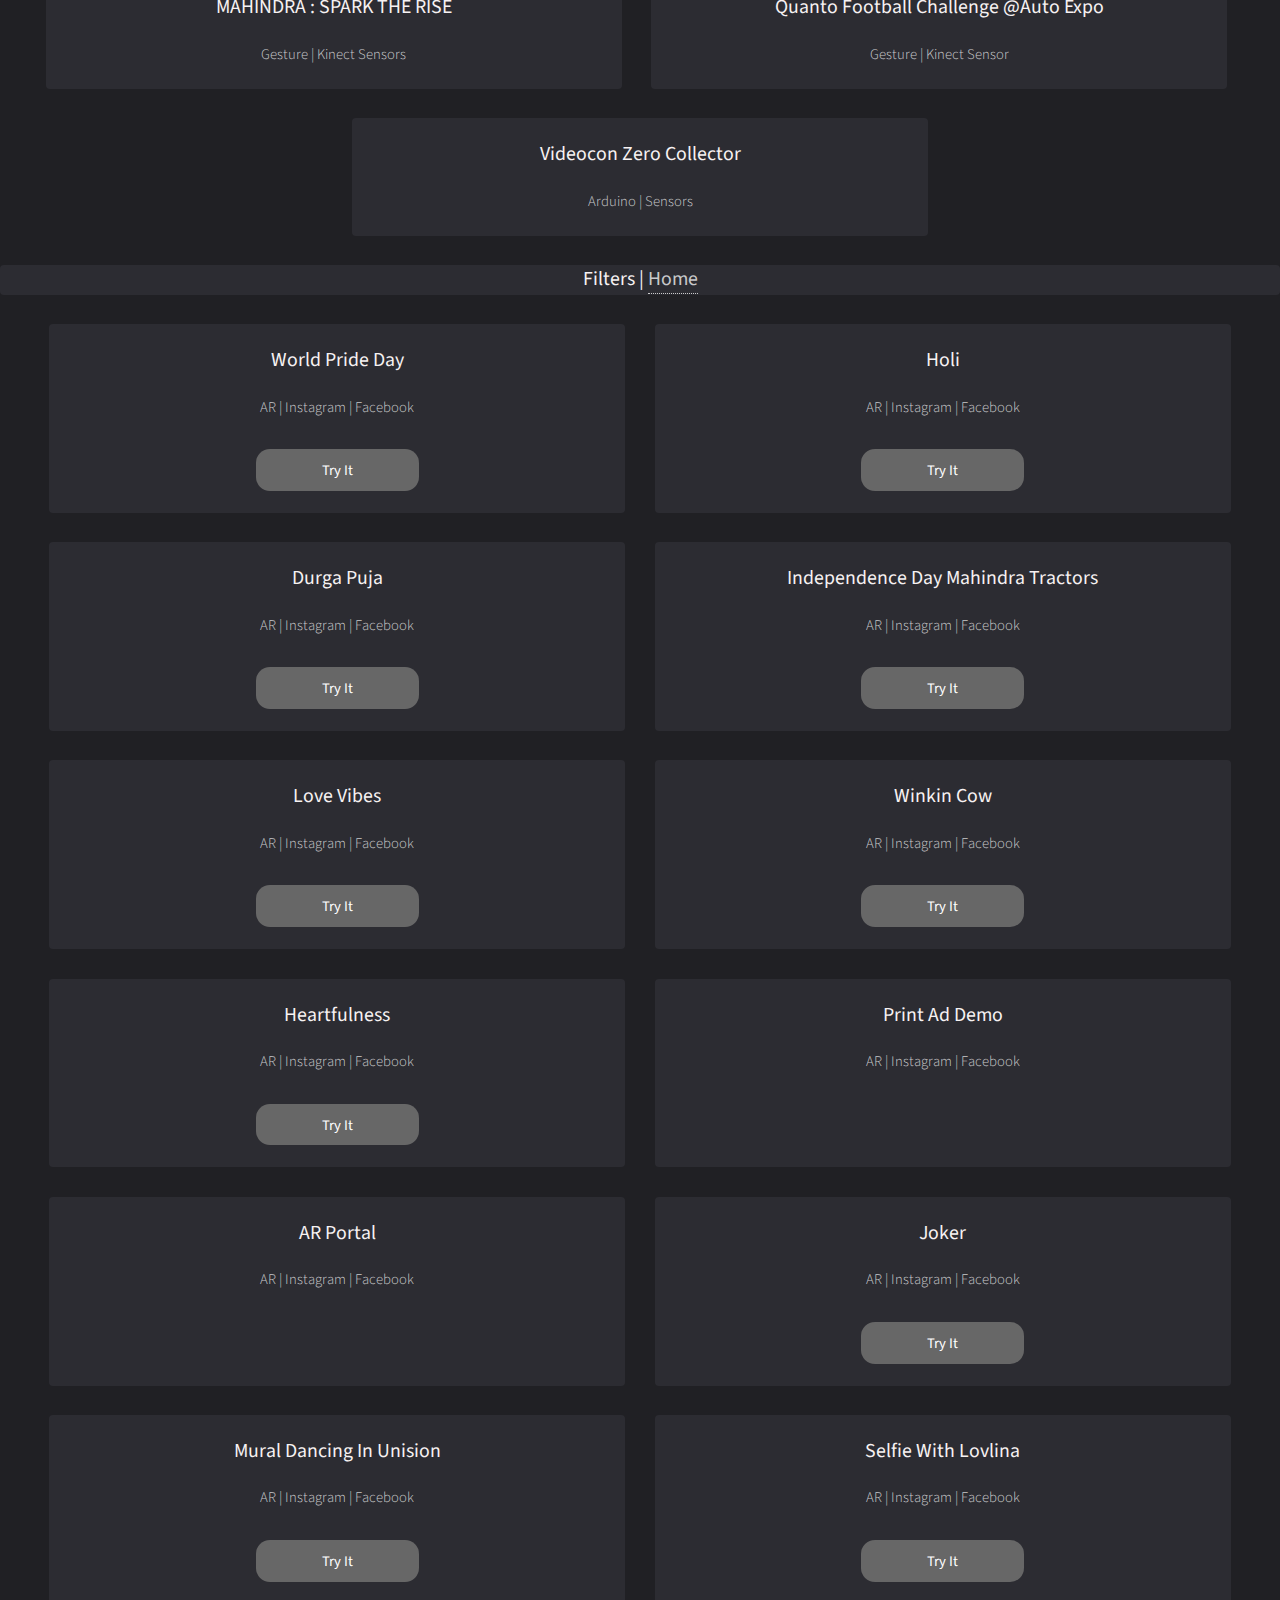
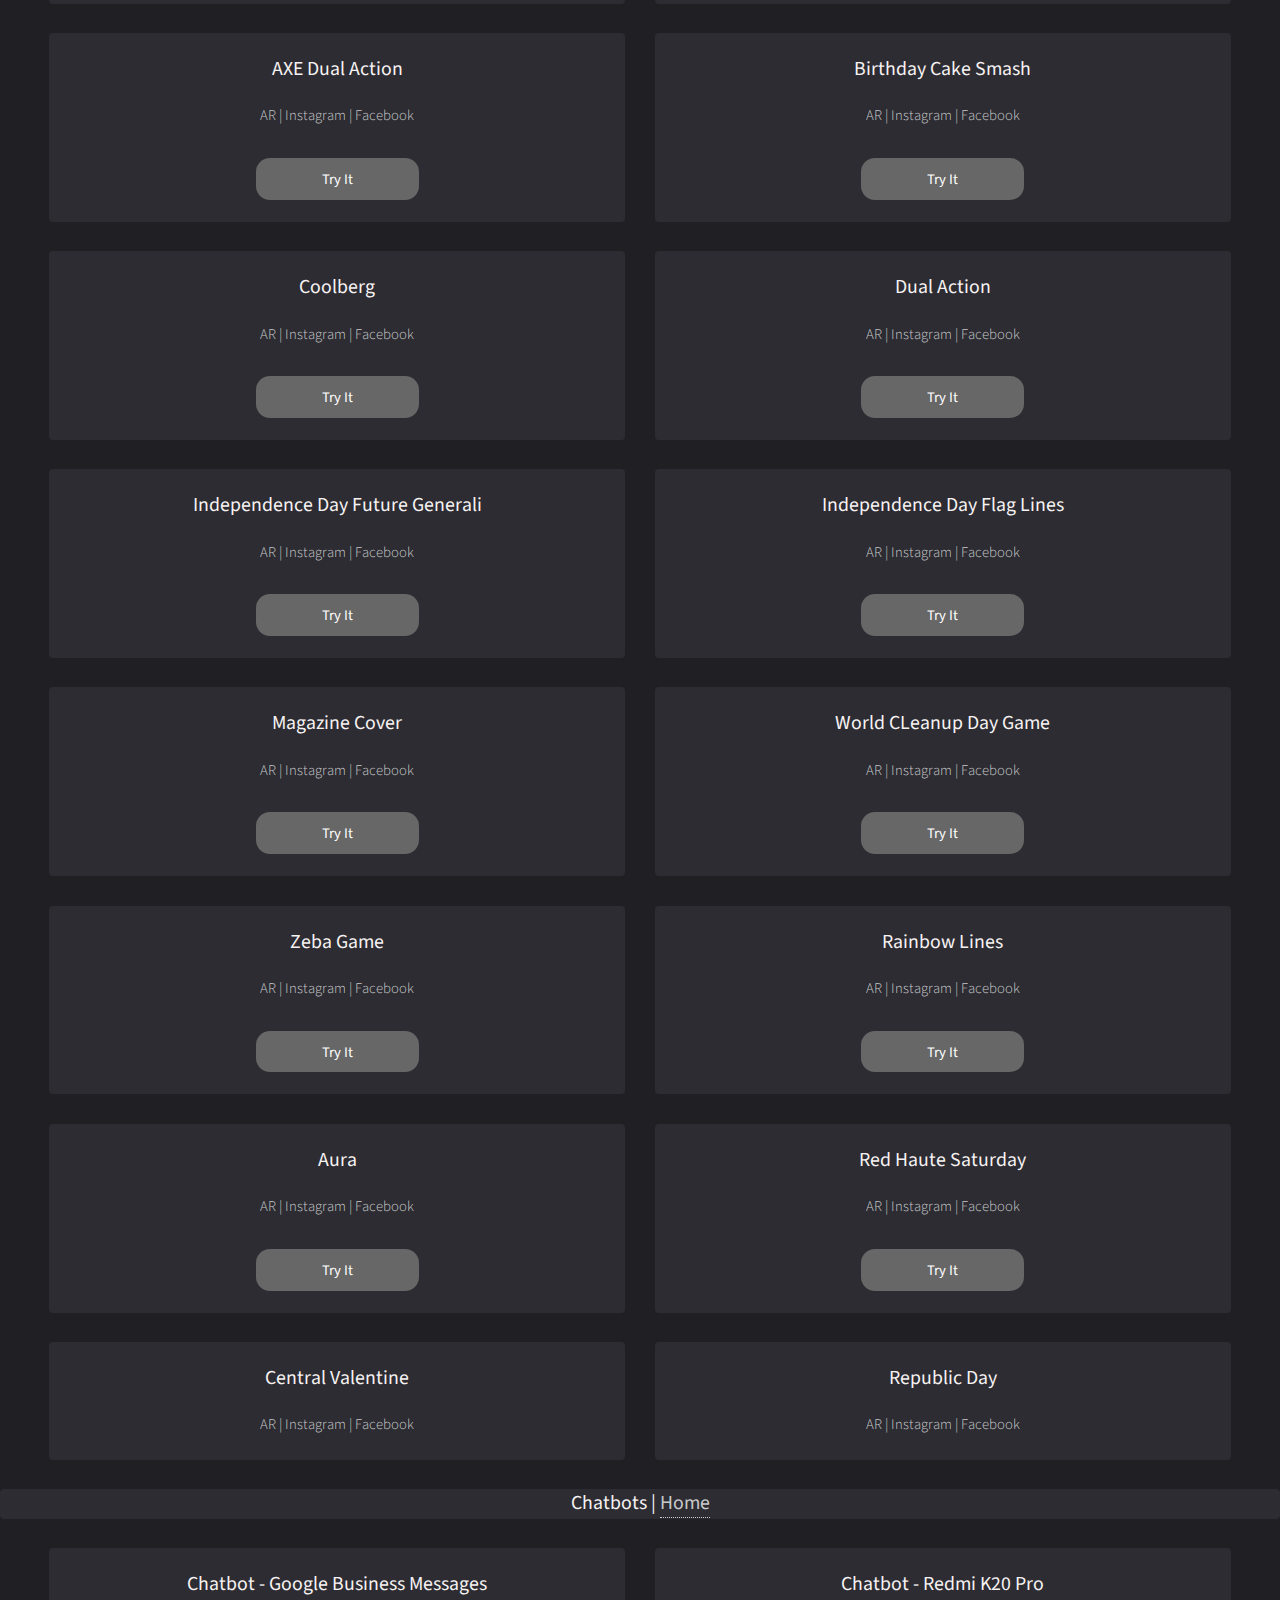
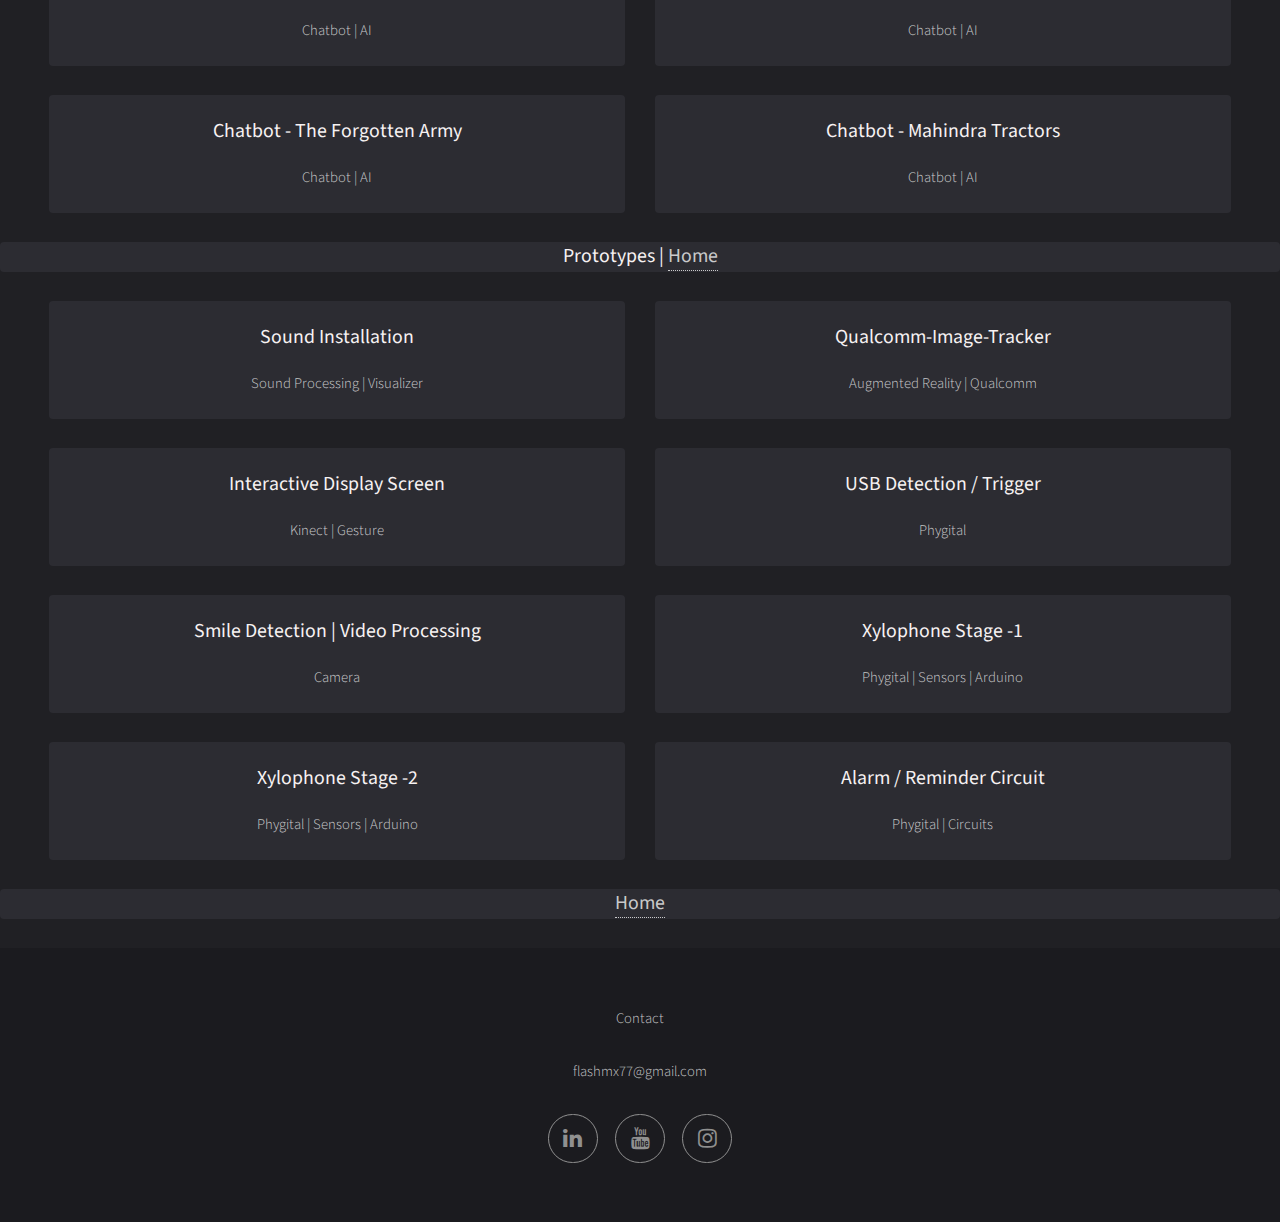
==== commit ae726687: "Update filters.html" ====
--- a/filters.html
+++ b/filters.html
@@ -15,24 +15,185 @@
 				formats to work correctly.
 			-->
 				<section id="banner">
-					<div class="inner">
+					<div class="inner" >
 						<header>
 							<h1>Portfolio</h1>
-							<h2><a href="./index.html" target="_self"><span class="label">Live AR | Phygital | Chatbot</span></a></h2><br />
-							<h2><a href="#main" class="more">AR Filters</a></h2>							
+							<h2><a href="#Live_Ar" class="more">Live AR</a> |
+							<a href="#Phygital" class="more">Phygital</a> |
+							<a href="#Filters" class="more">Filters</a> |
+							<a href="#Chatbot" class="more">Chatbots</a> |
+							<a href="#Prototypes" class="more">Prototypes</a></h2>
 						</header>
-						<a href="#main" class="more_circle_button">circile_button</a>
+						<a href="#Live_Ar" class="more_circle_button">scroll</a>
+						
 					</div>
 				</section>
 
 			<!-- Main -->
-				<div id="main">
+			<section id="gallery">
+				<div id="Live_Ar">
 					<div class="inner">
 
 					<!-- Boxes -->
 						<div class="thumbnails">
 
-							<!-- Add Thubnails End Here --------------------------->
+							<div class="box">
+								<a href="https://youtu.be/TypfWN5ZJqw" class="image fit"><img src="https://img.youtube.com/vi/TypfWN5ZJqw/hqdefault.jpg" alt="" /></a>
+								<div class="inner">
+									<h3>Mahindra XUV500 </h3>
+									<p>LIVE Augmented Reality @Auto Expo</p>		
+								</div>
+							</div>
+
+							<div class="box">
+								<a href="https://youtu.be/Zo7gxIn8Q1I" class="image fit"><img src="https://img.youtube.com/vi/Zo7gxIn8Q1I/hqdefault.jpg" alt="" /></a>
+								<div class="inner">
+									<h3>GODREJ HQ and Anita Dongre</h3>
+									<p>LIVE Augmented Reality @Lakme Fashion Week</p>
+								</div>
+							</div>
+							
+							<div class="box">
+								<a href="https://youtu.be/y6bnA281mpY" class="image fit"><img src="https://img.youtube.com/vi/y6bnA281mpY/hqdefault.jpg" alt="" /></a>
+								<div class="inner">
+									<h3>FERRARI KI SAWAARI - MOVIE PROMOTION</h3>
+									<p>LIVE Augmented Reality @R City Mall</p>
+								</div>
+							</div>
+							
+							<div class="box">
+								<a href="https://youtu.be/0zhgX3TBisc" class="image fit"><img src="https://img.youtube.com/vi/0zhgX3TBisc/hqdefault.jpg" alt="" /></a>
+								<div class="inner">
+									<h3>MOVIES NOW - SPECTACULAR SPIELBERG</h3>
+									<p>LIVE Augmented Reality @Inorbit Mall</p>
+								</div>
+							</div>
+							
+							<div class="box">
+								<a href="https://youtu.be/CWTlxV0lFdg" class="image fit"><img src="https://img.youtube.com/vi/CWTlxV0lFdg/hqdefault.jpg" alt="" /></a>
+								<div class="inner">
+									<h3>THE KING OF GOOD TIMES - Kingfisher</h3>
+									<p>LIVE Augmented Reality @Wankhede Stadium</p>
+								</div>
+							</div>
+							
+							<div class="box">
+								<a href="https://youtu.be/icNE6_0t3Nk" class="image fit"><img src="https://img.youtube.com/vi/icNE6_0t3Nk/hqdefault.jpg" alt="" /></a>
+								<div class="inner">
+									<h3>7up Augmented Reality With Allu Arjun</h3>
+									<p>Online AR | Image Recognition</p>
+								</div>
+							</div>
+							
+							<div class="box">
+								<a href="https://youtu.be/jNL6r2Vh8AI" class="image fit"><img src="https://img.youtube.com/vi/jNL6r2Vh8AI/hqdefault.jpg" alt="" /></a>
+								<div class="inner">
+									<h3>Halo 4 Timeline</h3>
+									<p>Facebook Page Takeover</p>
+								</div>
+							</div>
+
+
+						</div>
+
+					</div>
+				</div>
+
+				<!-- Phygital ----------------------------------------------------->
+				
+				<div id="Phygital">
+
+					<div class="box">													
+						<h3>Phygital | 
+						<a href="#top" class="home_button" data-poptrox="ignore"> Home </a></h3>
+					</div>											
+					
+
+					<div class="inner">					
+					<!-- Boxes -->
+						<div class="thumbnails">
+
+							<div class="box">
+								<a href="https://youtu.be/ckZy9iV_0gU" class="image fit"><img src="https://img.youtube.com/vi/ckZy9iV_0gU/hqdefault.jpg" alt="" /></a>
+								<div class="inner">
+									<h3>Mahindra Quanto | Unlock the weekend</h3>
+									<p>Arduino | Car Key Activation</p>
+								</div>
+							</div>
+
+							<div class="box">
+								<a href="https://youtu.be/HPMcrK88ViE" class="image fit"><img src="https://img.youtube.com/vi/HPMcrK88ViE/hqdefault.jpg" alt="" /></a>
+								<div class="inner">
+									<h3>TUV 300 The Toughness Test @Auto Expo</h3>
+									<p>Arduino | Sensors</p>
+								</div>
+							</div>
+							
+
+							<div class="box">
+								<a href="https://youtu.be/pHLG6Td0pXk" class="image fit"><img src="https://img.youtube.com/vi/pHLG6Td0pXk/hqdefault.jpg" alt="" /></a>
+								<div class="inner">
+									<h3>Signature Xylophone</h3>
+									<p>Arduino | Sensors</p>
+								</div>
+							</div>
+							
+							<div class="box">
+								<a href="https://youtu.be/4p7KwHInh50" class="image fit"><img src="https://img.youtube.com/vi/4p7KwHInh50/hqdefault.jpg" alt="" /></a>
+								<div class="inner">
+									<h3>Hyundai Grand Canvas @Auto Expo</h3>
+									<p>IR | Sensors</p>
+								</div>
+							</div>
+
+							<div class="box">
+								<a href="https://youtu.be/ob-i7kJ47nY" class="image fit"><img src="https://img.youtube.com/vi/ob-i7kJ47nY/hqdefault.jpg" alt="" /></a>
+								<div class="inner">
+									<h3>MAHINDRA : SPARK THE RISE</h3>
+									<p>Gesture | Kinect Sensors</p>
+								</div>
+							</div>
+
+							<div class="box">
+								<a href="https://youtu.be/JOM3HyEVVV8" class="image fit"><img src="https://img.youtube.com/vi/JOM3HyEVVV8/hqdefault.jpg" alt="" /></a>
+								<div class="inner">
+									<h3>Quanto Football Challenge @Auto Expo</h3>
+									<p>Gesture | Kinect Sensor</p>
+								</div>
+							</div>
+
+
+							<<div class="box">
+								<a href="https://youtu.be/vFVzWXqahD0" class="image fit"><img src="https://img.youtube.com/vi/vFVzWXqahD0/hqdefault.jpg" alt="" /></a>
+								<div class="inner">
+									<h3>Videocon Zero Collector</h3>
+									<p>Arduino | Sensors</p>
+								</div>
+							</div>
+
+
+
+
+						</div>
+					</div>
+				</div>
+
+				
+
+				<!-- AR Filters ------------------------------------>
+				
+					<div id="Filters">
+						<div class="box">
+								<h3>Filters | 
+								<a href="#top" class="home_button" data-poptrox="ignore"> Home </a></h3>
+							</div>
+					
+			
+				
+					
+					<div class="inner">
+					<!-- Boxes -->
+						<div class="thumbnails">
 
 							<div class="box">	
 								<a href="https://youtu.be/jc6Aw9tX7bg" class="image fit"><img src="https://img.youtube.com/vi/jc6Aw9tX7bg/hqdefault.jpg" alt="" /></a>
@@ -71,6 +232,51 @@
 							</div>
 
 							<div class="box">	
+								<a href="https://youtu.be/9J-LOG5BJME" class="image fit"><img src="https://img.youtube.com/vi/9J-LOG5BJME/hqdefault.jpg" alt="" /></a>
+								<div class="inner">
+									<h3>Love Vibes</h3>
+									<p>AR | Instagram | Facebook</p>
+									<a href="https://www.instagram.com/ar/1008028903261137/" target="_blank" class="button style2" data-poptrox="ignore">Try It</a>
+								</div>
+							</div>
+
+							<div class="box">	
+								<a href="https://youtu.be/-MXDs3nyd90" class="image fit"><img src="https://img.youtube.com/vi/-MXDs3nyd90/hqdefault.jpg" alt="" /></a>
+								<div class="inner">
+									<h3>Winkin Cow</h3>
+									<p>AR | Instagram | Facebook</p>
+									<a href="https://www.instagram.com/ar/987222442195870/" target="_blank" class="button style2" data-poptrox="ignore">Try It</a>
+								</div>
+							</div>
+
+							<div class="box">	
+								<a href="https://youtu.be/uDzunmltKIc" class="image fit"><img src="https://img.youtube.com/vi/uDzunmltKIc/hqdefault.jpg" alt="" /></a>
+								<div class="inner">
+									<h3>Heartfulness</h3>
+									<p>AR | Instagram | Facebook</p>
+									<a href="https://www.instagram.com/ar/758777868777269/" target="_blank" class="button style2" data-poptrox="ignore">Try It</a>
+								</div>
+							</div>
+
+							<div class="box">	
+								<a href="https://youtu.be/1mptam-Fdm0" class="image fit"><img src="https://img.youtube.com/vi/1mptam-Fdm0/hqdefault.jpg" alt="" /></a>
+								<div class="inner">
+									<h3>Print Ad Demo</h3>
+									<p>AR | Instagram | Facebook</p>
+									
+								</div>
+							</div>
+
+							<div class="box">	
+								<a href="https://youtu.be/2mP60xFfFrM" class="image fit"><img src="https://img.youtube.com/vi/2mP60xFfFrM/hqdefault.jpg" alt="" /></a>
+								<div class="inner">
+									<h3>AR Portal</h3>
+									<p>AR | Instagram | Facebook</p>
+									
+								</div>
+							</div>
+
+							<div class="box">	
 								<a href="https://youtu.be/Al5YrtFO-5Y" class="image fit"><img src="https://img.youtube.com/vi/Al5YrtFO-5Y/hqdefault.jpg" alt="" /></a>
 								<div class="inner">
 									<h3>Joker</h3>
@@ -227,20 +433,165 @@
 							</div>
 
 
-							<!-- Thubnails End Here --------------------------->
-
+							
 
 
 
 						</div>
-
 					</div>
 				</div>
+
+
+				<!-- Chatbot ------------------------------------>
+
+				<div id="Chatbot">
+
+					<div class="box">
+						<h3>Chatbots | 
+						<a href="#top" class="home_button" data-poptrox="ignore"> Home </a></h3>
+					</div>
+			
+					<div class="inner">
+						
+
+					<!-- Boxes -->
+						<div class="thumbnails">
+
+							<div class="box">
+								<a href="https://youtu.be/5dL6Gri0pns" class="image fit"><img src="https://img.youtube.com/vi/5dL6Gri0pns/hqdefault.jpg" alt="" /></a>
+								<div class="inner">
+									<h3>Chatbot - Google Business Messages</h3>
+									<p>Chatbot | AI</p>
+								</div>
+							</div>
+
+							<div class="box">
+								<a href="https://youtu.be/oUgloyYuhFM" class="image fit"><img src="https://img.youtube.com/vi/oUgloyYuhFM/hqdefault.jpg" alt="" /></a>
+								<div class="inner">
+									<h3>Chatbot - Redmi K20 Pro</h3>
+									<p>Chatbot | AI</p>
+								</div>
+							</div>
+						
+							<div class="box">
+								<a href="https://youtu.be/feGyRqR2pU8" class="image fit"><img src="https://img.youtube.com/vi/feGyRqR2pU8/hqdefault.jpg" alt="" /></a>
+								<div class="inner">
+									<h3>Chatbot - The Forgotten Army</h3>
+									<p>Chatbot | AI</p>
+								</div>
+							</div>
+
+							<div class="box">
+								<a href="https://youtu.be/OsK5zFdOoiQ" class="image fit"><img src="https://img.youtube.com/vi/OsK5zFdOoiQ/hqdefault.jpg" alt="" /></a>
+								<div class="inner">
+									<h3>Chatbot - Mahindra Tractors</h3>
+									<p>Chatbot | AI</p>
+								</div>
+							</div>
+
+
+						</div>
+					</div>
+				</div>
+
+
+				<!-- Prototypes ------------------------------------>
+
+				<div id="Prototypes">
+
+					<div class="box">
+						<h3>Prototypes | 
+						<a href="#top" class="home_button" data-poptrox="ignore"> Home </a></h3>
+					</div>
+			
+					<div class="inner">
+						
+
+					<!-- Boxes -->
+						<div class="thumbnails">
+
+							<div class="box">
+								<a href="https://youtu.be/4kY44VypMfw" class="image fit"><img src="https://img.youtube.com/vi/4kY44VypMfw/hqdefault.jpg" alt="" /></a>
+								<div class="inner">
+									<h3>Sound Installation</h3>
+									<p>Sound Processing | Visualizer</p>
+								</div>
+							</div>
+
+							<div class="box">
+								<a href="https://youtu.be/7HnUGNyP9AU" class="image fit"><img src="https://img.youtube.com/vi/7HnUGNyP9AU/hqdefault.jpg" alt="" /></a>
+								<div class="inner">
+									<h3>Qualcomm-Image-Tracker</h3>
+									<p>Augmented Reality | Qualcomm</p>
+								</div>
+							</div>
+						
+							<div class="box">
+								<a href="https://youtu.be/QwNCtKft2oc" class="image fit"><img src="https://img.youtube.com/vi/QwNCtKft2oc/hqdefault.jpg" alt="" /></a>
+								<div class="inner">
+									<h3>Interactive Display Screen</h3>
+									<p>Kinect | Gesture</p>
+								</div>
+							</div>
+
+							<div class="box">
+								<a href="https://youtu.be/nXL0OYNlz14" class="image fit"><img src="https://img.youtube.com/vi/nXL0OYNlz14/hqdefault.jpg" alt="" /></a>
+								<div class="inner">
+									<h3>USB Detection / Trigger</h3>
+									<p>Phygital</p>
+								</div>
+							</div>
+
+							<div class="box">
+								<a href="https://youtu.be/pOQ4HZ5i-RI" class="image fit"><img src="https://img.youtube.com/vi/pOQ4HZ5i-RI/hqdefault.jpg" alt="" /></a>
+								<div class="inner">
+									<h3>Smile Detection | Video Processing</h3>
+									<p>Camera</p>
+								</div>
+							</div>
+
+							<div class="box">
+								<a href="https://youtu.be/Ta8_vvZ_YCQ" class="image fit"><img src="https://img.youtube.com/vi/Ta8_vvZ_YCQ/hqdefault.jpg" alt="" /></a>
+								<div class="inner">
+									<h3>Xylophone Stage -1</h3>
+									<p>Phygital | Sensors | Arduino</p>
+								</div>
+							</div>
+
+							<div class="box">
+								<a href="https://youtu.be/fyo53oE8L1c" class="image fit"><img src="https://img.youtube.com/vi/fyo53oE8L1c/hqdefault.jpg" alt="" /></a>
+								<div class="inner">
+									<h3>Xylophone Stage -2</h3>
+									<p>Phygital | Sensors | Arduino</p>
+								</div>
+							</div>
+
+							<div class="box">
+								<a href="https://youtu.be/iE55kSNeQeQ" class="image fit"><img src="https://img.youtube.com/vi/iE55kSNeQeQ/hqdefault.jpg" alt="" /></a>
+								<div class="inner">
+									<h3>Alarm / Reminder Circuit </h3>
+									<p>Phygital | Circuits</p>
+								</div>
+							</div>
+
+
+						</div>
+					</div>
+				</div>
+
+			
+
+				<div class="box">													
+						<h3><a href="#top" class="home_button" data-poptrox="ignore"> Home </a></h3>
+					</div>	
+			</section>
+
+
 
 			<!-- Footer -->
 				<footer id="footer">
 					<div class="inner">
-						<h1><a href="./index.html" target="_self"><span class="label">Live AR | Phygital | Chatbot</span></a></h1>
+						
 						<p>Contact</p>
 						<p>flashmx77@gmail.com</p>
 
--- a/assets/css/main.css
+++ b/assets/css/main.css
@@ -930,7 +930,7 @@
 		-ms-transition: background-color 0.2s ease-in-out, color 0.2s ease-in-out;
 		transition: background-color 0.2s ease-in-out, color 0.2s ease-in-out;
 		background-color: #0534d1;
-		border-radius: 4px;
+		border-radius: 14px;
 		border: 0;
 		color: #ffffff !important;
 		cursor: pointer;
@@ -1024,8 +1024,16 @@
 		button.style2,
 		.button.style2 {
 			background-color: #676767;
-			display: block;
-		}
+			display: inline-block;
+			
+			font-weight: 400;
+			height: 2.85em;
+			line-height: 2.95em;
+			padding: 0 4.5em;
+			text-align: center;
+			text-decoration: none;
+			white-space: nowrap;
+			}
 
 			input[type="submit"].style2:hover,
 			input[type="reset"].style2:hover,
@@ -1186,6 +1194,7 @@
 
 		#banner h1 {
 			color: #fff;
+			color: rgba(255, 255, 255, 0.25);
 			font-size: 5em;
 			font-weight: 400;
 			font-family: 'Passion One', cursive;
@@ -1282,6 +1291,28 @@
 			
 			color: rgba(255, 255, 255, 0.75);
 			
+
+		}
+
+		.y1 {
+		z-index: -1 !important;
+		background-color: rgba(255, 255, 255, 0.5);
+		color: #FFF;
+		color: rgba(255, 255, 255, 0.75);
+		border: 1px solid #fff000;
+		display: block;
+
+		}
+
+		#gallery .home_button {
+			
+
+			background-position: center 1.35em;
+			background-repeat: no-repeat;
+			background-size: auto;
+			
+			color: rgba(255, 255, 255, 0.75);
+			
 			height: 4em;
 			text-indent: 4em;
 			overflow: hidden;
@@ -1295,8 +1326,22 @@
 				/*background-color: rgba(255, 255, 255, 0.05);
 				border: 1px solid #fff;*/
 				color: #FFF;
-			}
-			
+				text-decoration: underline;
+				color: rgba(255, 255, 255, 0.75);
+				
+
+			}
+
+			#gallery .home_button:hover {
+				/*background-color: rgba(255, 255, 255, 0.05);
+				border: 1px solid #fff;*/
+				color: #FFF;
+				text-decoration: underline;
+				color: rgba(255, 255, 255, 0.75);
+				
+
+			}
+
 			#banner .more_circle_button:hover {
 				background-color: rgba(255, 255, 255, 0.05);
 				border: 2px solid #DEDEDE;
